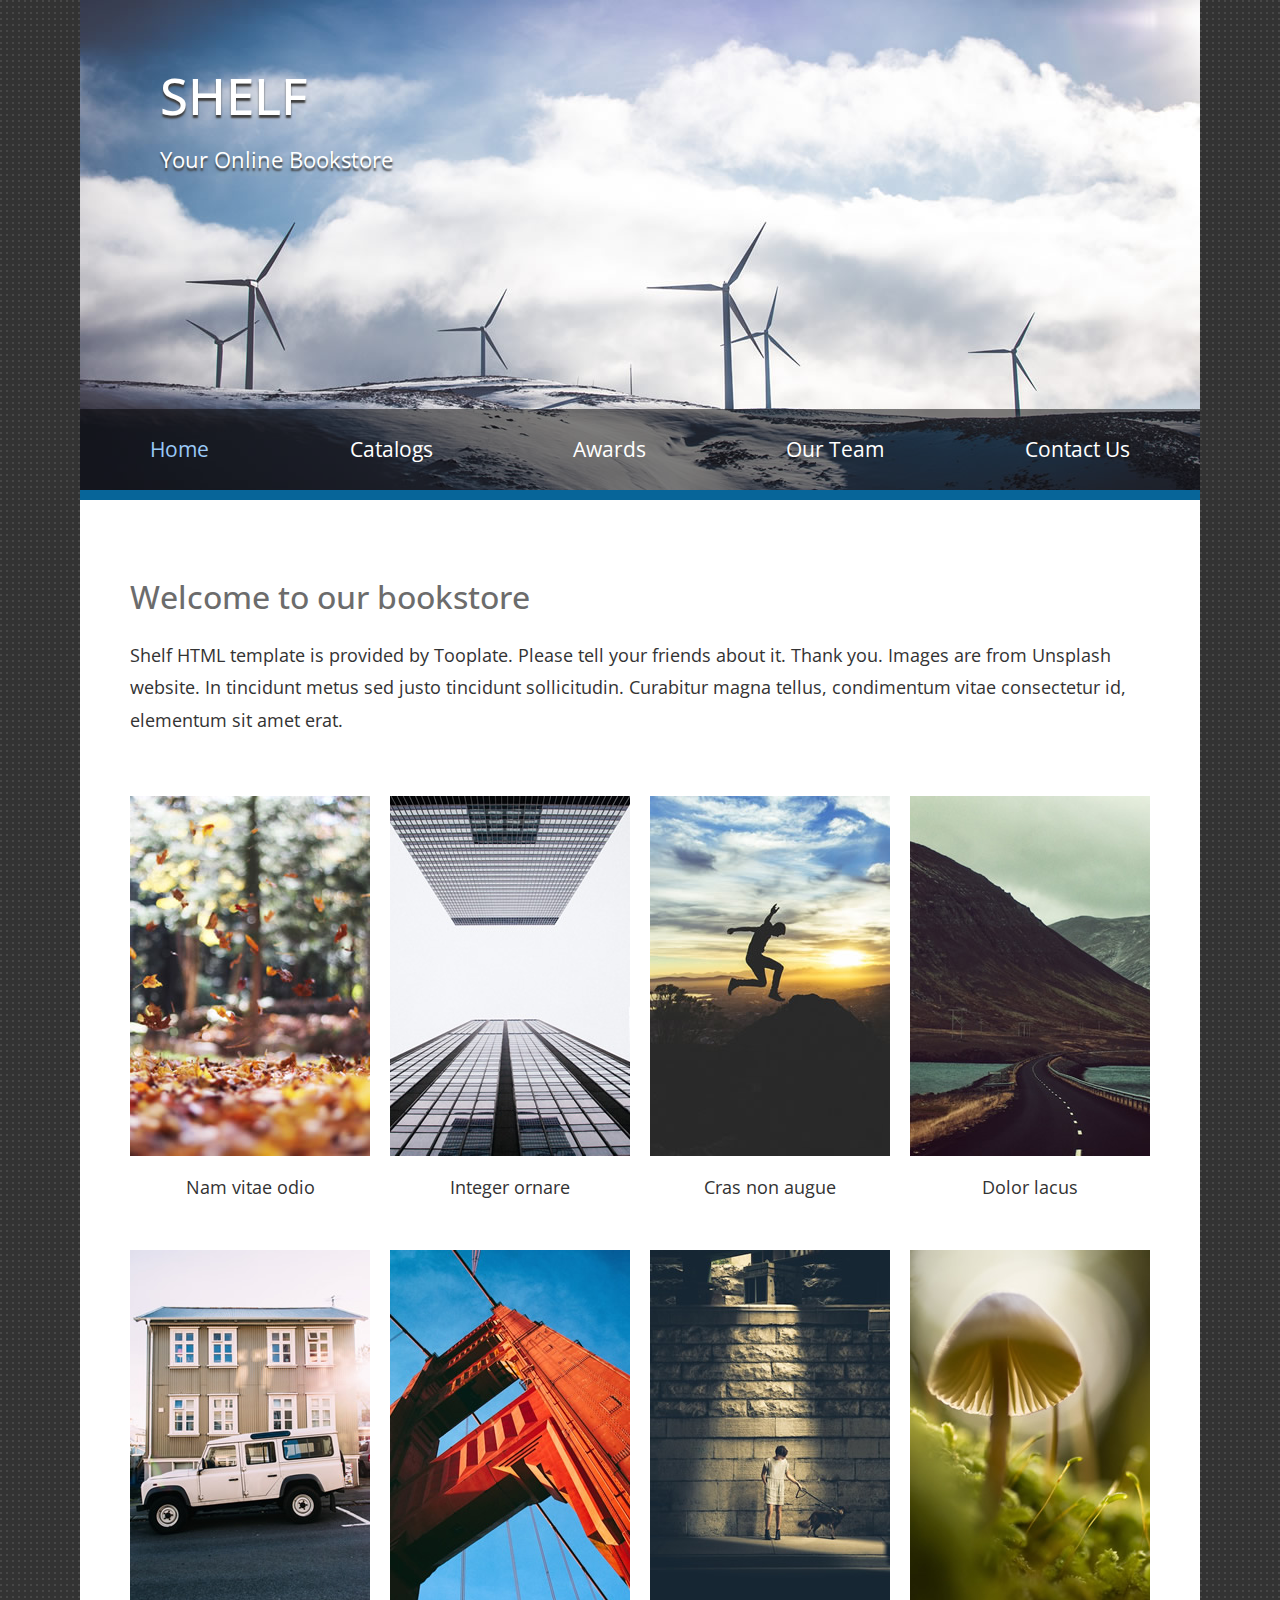
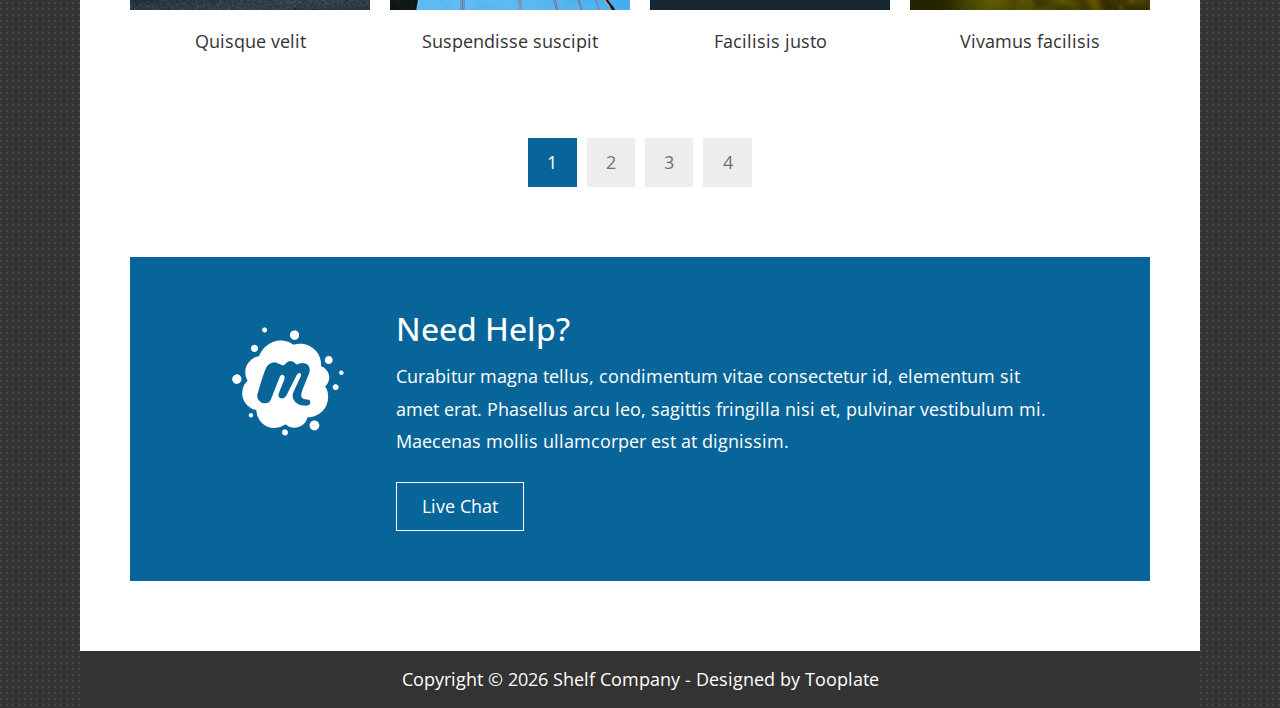
==== index.html @ 1db0a6e4 "Init with template" ====
<!DOCTYPE html>
<html>
<head>
    <meta charset="utf-8">
    <meta http-equiv="X-UA-Compatible" content="IE=edge">
    <meta name="viewport" content="width=device-width, initial-scale=1">
<!--

Template 2092 Shelf

http://www.tooplate.com/view/2092-shelf

-->
    <title>SHELF - Your Online Bookstore</title>

    <!-- load stylesheets -->
    <link rel="stylesheet" href="https://fonts.googleapis.com/css?family=Open+Sans:300,400">  <!-- Google web font "Open Sans" -->
    <link rel="stylesheet" href="font-awesome-4.7.0/css/font-awesome.min.css">                <!-- Font Awesome -->
    <link rel="stylesheet" href="css/bootstrap.min.css">                                      <!-- Bootstrap style -->
    <link rel="stylesheet" href="css/tooplate-style.css">                                   <!-- Templatemo style -->

    <!-- HTML5 shim and Respond.js for IE8 support of HTML5 elements and media queries -->
    <!-- WARNING: Respond.js doesn't work if you view the page via file:// -->
        <!--[if lt IE 9]>
          <script src="https://oss.maxcdn.com/html5shiv/3.7.2/html5shiv.min.js"></script>
          <script src="https://oss.maxcdn.com/respond/1.4.2/respond.min.js"></script>
          <![endif]-->
</head>

    <body>
        
        <div class="container">
            <header class="tm-site-header">
                <h1 class="tm-site-name">Shelf</h1>
                <p class="tm-site-description">Your Online Bookstore</p>
                
                <nav class="navbar navbar-expand-md tm-main-nav-container">
                    <button class="navbar-toggler" type="button" data-toggle="collapse" data-target="#tmMainNav" aria-controls="tmMainNav" aria-expanded="false" aria-label="Toggle navigation">
                            <i class="fa fa-bars"></i>
                    </button>

                    <div class="collapse navbar-collapse tm-main-nav" id="tmMainNav">
                        <ul class="nav nav-fill tm-main-nav-ul">
                            <li class="nav-item"><a class="nav-link active" href="index.html">Home</a></li>
                            <li class="nav-item"><a class="nav-link" href="#">Catalogs</a></li>
                            <li class="nav-item"><a class="nav-link" href="#">Awards</a></li>
                            <li class="nav-item"><a class="nav-link" href="team.html">Our Team</a></li>
                            <li class="nav-item"><a class="nav-link" href="contact.html">Contact Us</a></li>
                        </ul>
                    </div>
                </nav>
                
            </header>
            
            <div class="tm-main-content">
                <section class="tm-margin-b-l">
                    <header>
                        <h2 class="tm-main-title">Welcome to our bookstore</h2>    
                    </header>
                    
                    <p>Shelf HTML template is provided by Tooplate. Please tell your friends about it. Thank you. Images are from Unsplash website. In tincidunt metus sed justo tincidunt sollicitudin. Curabitur magna tellus, condimentum vitae consectetur id, elementum sit amet erat.</p>
                    
                    <div class="tm-gallery">
                        <div class="row">
                            <figure class="col-lg-3 col-md-4 col-sm-6 col-12 tm-gallery-item">
                                <a href="preview.html">
                                    <div class="tm-gallery-item-overlay">
                                        <img src="img/image-01.jpg" alt="Image" class="img-fluid tm-img-center">
                                    </div>
                                    
                                    <p class="tm-figcaption">Nam vitae odio</p>
                                </a>
                            </figure>
                            <figure class="col-lg-3 col-md-4 col-sm-6 col-12 tm-gallery-item">
                                <a href="preview.html">
                                    <div class="tm-gallery-item-overlay">
                                        <img src="img/image-02.jpg" alt="Image" class="img-fluid tm-img-center">
                                    </div>
                                    <p class="tm-figcaption">Integer ornare</p>
                                </a>
                            </figure>
                            <figure class="col-lg-3 col-md-4 col-sm-6 col-12 tm-gallery-item">
                                <a href="preview.html">
                                    <div class="tm-gallery-item-overlay">
                                        <img src="img/image-03.jpg" alt="Image" class="img-fluid tm-img-center">
                                    </div>
                                    <p class="tm-figcaption">Cras non augue</p>
                                </a>
                            </figure>
                            <figure class="col-lg-3 col-md-4 col-sm-6 col-12 tm-gallery-item">
                                <a href="preview.html">
                                    <div class="tm-gallery-item-overlay">
                                        <img src="img/image-04.jpg" alt="Image" class="img-fluid tm-img-center">
                                    </div>
                                    <p class="tm-figcaption">Dolor lacus</p>
                                </a>
                            </figure>
                            <figure class="col-lg-3 col-md-4 col-sm-6 col-12 tm-gallery-item">
                                <a href="preview.html">
                                    <div class="tm-gallery-item-overlay">
                                        <img src="img/image-05.jpg" alt="Image" class="img-fluid tm-img-center">
                                    </div>
                                    <p class="tm-figcaption">Quisque velit</p>
                                </a>
                            </figure>
                            <figure class="col-lg-3 col-md-4 col-sm-6 col-12 tm-gallery-item">
                                <a href="preview.html">
                                    <div class="tm-gallery-item-overlay">
                                        <img src="img/image-06.jpg" alt="Image" class="img-fluid tm-img-center">
                                    </div>
                                    <p class="tm-figcaption">Suspendisse suscipit</p>
                                </a>
                            </figure>
                            <figure class="col-lg-3 col-md-4 col-sm-6 col-12 tm-gallery-item">
                                <a href="preview.html">
                                    <div class="tm-gallery-item-overlay">
                                        <img src="img/image-07.jpg" alt="Image" class="img-fluid tm-img-center">
                                    </div>
                                    <p class="tm-figcaption">Facilisis justo</p>
                                </a>
                            </figure>
                            <figure class="col-lg-3 col-md-4 col-sm-6 col-12 tm-gallery-item">
                                <a href="preview.html">
                                    <div class="tm-gallery-item-overlay">
                                        <img src="img/image-08.jpg" alt="Image" class="img-fluid tm-img-center">
                                    </div>
                                    <p class="tm-figcaption">Vivamus facilisis</p>
                                </a>
                            </figure> 
                        </div>   
                    </div>
                    
                    <nav class="tm-gallery-nav">
                        <ul class="nav justify-content-center">
                            <li class="nav-item"><a class="nav-link active" href="#">1</a></li>
                            <li class="nav-item"><a class="nav-link" href="#">2</a></li>
                            <li class="nav-item"><a class="nav-link" href="#">3</a></li>
                            <li class="nav-item"><a class="nav-link" href="#">4</a></li>                    
                        </ul>
                    </nav>
                </section>

                <section class="media tm-highlight tm-highlight-w-icon">

                    <div class="tm-highlight-icon">
                        <i class="fa tm-fa-6x fa-meetup"></i>    
                    </div>                    

                    <div class="media-body">
                        <header>
                            <h2>Need Help?</h2>
                        </header>
                        <p class="tm-margin-b">Curabitur magna tellus, condimentum vitae consectetur id, elementum sit amet erat. Phasellus arcu leo, sagittis fringilla nisi et, pulvinar vestibulum mi. Maecenas mollis ullamcorper est at dignissim.</p>
                        <a href="" class="tm-white-bordered-btn">Live Chat</a>
                    </div>                    
                </section>
            </div>

            <footer>
                Copyright &copy; <span class="tm-current-year">2018</span> Shelf Company 
                
                - Designed by Tooplate
            </footer>    
        </div>
        
        <!-- load JS files -->
        <script src="js/jquery-1.11.3.min.js"></script>         <!-- jQuery (https://jquery.com/download/) -->
        <script src="js/popper.min.js"></script>                <!-- Popper (https://popper.js.org/) -->
        <script src="js/bootstrap.min.js"></script>             <!-- Bootstrap (https://getbootstrap.com/) -->
        <script>     
       
            $(document).ready(function(){
                
                // Update the current year in copyright
                $('.tm-current-year').text(new Date().getFullYear());

            });

        </script>             

</body>
</html>
---- css/tooplate-style.css ----
/*

Template 2092 Shelf

http://www.tooplate.com/view/2092-shelf

*/

body {
	font-family: 'Open Sans', Helvetica, Arial, sans-serif;
	font-size: 18px;
	background: url('../img/shelf-bg.jpg');
	padding: 0 15px;
	overflow-x: hidden;
}

a, button { transition: all 0.3s ease; }
a:hover,
a:focus {
	text-decoration: none;
	outline: none;
}
h1, h2, h3, h4, h5, h6 { line-height: 1.4; }
p { 
	line-height: 1.8;
	margin-bottom: 0;
}

p, .tm-gallery-item .tm-figcaption { color: #333; }
.tm-font-thin { font-weight: 300; }

button {
	cursor: pointer;
	border: none;
}
button:focus { outline: none; }

.tm-btn {
	display: inline-block;
	font-size: 1.2rem;
	padding-top: 12px;
	padding-bottom: 12px;
	text-align: center;
	width: 160px;
}

.tm-btn-blue {
	color: white;
	background-color: #186e9d;
}

.tm-btn-blue:hover,
.tm-btn-blue:focus {
	color: white;
	background-color: #389fd7;
}

.tm-btn-gray {
	color: #186e9d;
	background-color: #ededed;
}

.tm-btn-gray:hover,
.tm-btn-gray:focus {
	background-color: #c6c6c6;
}

.tm-blue-text { color: #186e9d; }
.tm-green-text { color: #C5F9D0; }

.navbar-toggler {
	background: rgba(0,0,0,0.5);
    border: none;
    border-radius: 0;
    color: white;
    display: block;
    padding: 0.6rem 1rem;    
    margin-left: auto;
    margin-right: 0;
}

.container {
	background-color: white;
    max-width: 1120px;
    padding: 0;
    margin: 0 auto;  
}

.tm-site-name {
	font-size: 3.2rem;
	text-transform: uppercase;
}

.tm-site-name,
.tm-site-description {
	color: white;
	text-shadow: 0px 3px 2px rgba(62,62,62,1);
}

.tm-site-description { font-size: 1.4rem; }

.tm-site-header {
	background: url('../img/header-01.jpg') no-repeat;
	background-size: cover;
	height: 300px;
	padding: 60px 80px;
	position: relative;
	border-bottom: 10px solid #076599;
}

.tm-main-nav-ul { flex-flow: column; }

.tm-main-nav-container {
	position: fixed;
    width: 100%;
	top: 5px;
	right: 10px;    
    width: 200px;
    z-index: 1000;
}

.tm-main-nav { background-color: rgba(0,0,0,0.5); }

.tm-main-nav .nav-link {
	color: white;
	font-size: 1.3rem;
	padding: 15px 20px;
}

.tm-main-nav .nav-link.active,
.tm-main-nav .nav-link:hover,
.tm-main-nav .nav-link:focus {
	color: #9AC9F7;
}

.tm-main-content { padding: 35px 30px; }

.tm-main-title { 
	color: #6C6C6C;
	margin-bottom: 1.2rem;
}

.tm-gallery {
	padding-top: 60px;
	padding-bottom: 35px;
	margin: 0 auto;
}

.tm-gallery .row {
	margin-left: -10px;
	margin-right: -10px;
}

.tm-gallery-item {
	padding-left: 10px;
	padding-right: 10px;
}

.tm-gallery-item img { 
	opacity: 1; 
	-webkit-transition: .3s ease-in-out;
	transition: .3s ease-in-out;
}

/* https://codepen.io/nxworld/pen/ZYNOBZ */
.tm-gallery-item-overlay {
	background: #0066CC;
	max-width: 240px;
	margin-left: auto;
	margin-right: auto;
}

.tm-gallery-item:hover img { opacity: 0.5; }
.tm-gallery-item:hover .tm-figcaption {	color: #186e9d; }

.tm-img-center {
	display: block;
	margin-left: auto;
	margin-right: auto;
}

.tm-img-center-sm {
	display: block;
	margin-left: auto;
	margin-right: auto;
}

.tm-figcaption {
	padding-top: 15px;
	padding-bottom: 30px;
	text-align: center;
}

.tm-gallery-nav { text-align: center; }

.tm-gallery-nav .nav-item {
	margin-right: 10px;
	margin-bottom: 10px;
}

.tm-gallery-nav .nav-item:last-child { margin-right: 0; }

.tm-gallery-nav .nav-link {	
	background-color: #EDEDED;
	color: #717171;
    padding: .7rem 1.2rem;    
}

.tm-gallery-nav .nav-item:last-child { margin-right: 0; }
.tm-gallery-nav	.nav-link.active,
.tm-gallery-nav .nav-link:focus,
.tm-gallery-nav .nav-link:hover {
	background: #076599;
    color: white;
}

.media-body {
    -ms-flex: 1;
    flex: 1 1 auto;
    width: 100%;
}

.tm-margin-b-l { margin-bottom: 60px; }
.tm-margin-b-ll { margin-bottom: 80px; }
.tm-margin-b-xl { margin-bottom: 100px; }
.tm-margin-b { margin-bottom: 25px; }
.tm-margin-b-30 { margin-bottom: 30px; }
.tm-margin-b-p,
p.tm-margin-b-p { margin-bottom: 35px; }
.tm-margin-r-20 { margin-right: 20px; }
.tm-margin-b-s { margin-bottom: 8px; }
.no-pad-b { padding-bottom: 0; }
.tm-small-pad { padding: 40px 35px; }

.tm-highlight {
	background-color: #076599;
	color: white;	
	padding: 50px 30px;
}

.tm-highlight-w-icon { flex-flow: column; }
.tm-highlight-icon { padding: 0 0 30px 0; }
.tm-highlight p { color: white; }

.tm-white-bordered-btn {
	color: white;
    border: 1px solid white;
    padding: 10px 25px;
    display: inline-block;
}

.tm-white-bordered-btn:hover,
.tm-white-bordered-btn:focus {
	background-color: white;
}

.tm-fa-6x { font-size: 6em; }
.tm-h3 { font-size: 1.5rem; }

footer {
	background-color: rgba(0,0,0,0.8);
	color: white;
	padding: 15px;
	text-align: center;
}

footer a {
	color: white;
}

footer a:hover {
	color: #FF3;
}


.form-control { 
	border: 1px solid rgba(0, 0, 0, 0.37);
	border-radius: 0; 
	font-size: 1.2rem;
	padding: .75rem .75rem;    
}
.form-control:focus { border-color: #076599; }
.tm-overflow-auto { overflow: auto; }
#google-map {
    height: 360px;
    width: 100%;    
}

@media (min-width: 576px) {
	.tm-main-content { padding: 75px 50px 70px;	}
	.tm-main-content.no-pad-b { padding: 75px 50px 0; }
	.tm-gallery { max-width: 500px;	}
	.tm-highlight { padding: 40px; }
	.tm-highlight-w-icon { flex-flow: row; }
	.tm-highlight-icon { padding: 20px 50px 0 0; }	
}

@media (min-width: 768px) {
	.tm-main-nav-ul { 
		flex-flow: row; 
		width: 100%;
	}
	.tm-main-nav-container {
		position: absolute;
		left: 0;
    	bottom: 0;
    	right: auto;
    	top: auto;
    	padding: 0;
    	width: 100%;
	}
	.tm-main-nav .nav-link { padding: 10px 15px; }
	.tm-gallery { max-width: 760px;	}
	.tm-highlight { padding: 50px 100px; }
	.tm-small-pad { padding: 40px 35px; }
	.tm-img-center-sm {	margin-left: 0;	}
}

@media (min-width: 992px) {
	.tm-site-header { height: 400px; }
	.tm-main-nav .nav-link { padding: 15px 20px; }
	.tm-gallery { max-width: none; }
}

@media (min-width: 1200px) {
	.container { max-width: 1120px; }
	.tm-site-header { height: 500px; }
	.tm-main-nav .nav-link { padding: 25px; }	
}

@media (max-height: 360px) {
	.tm-main-nav .nav-link {
		font-size: 1rem;
		padding: 10px 15px;
	}
}
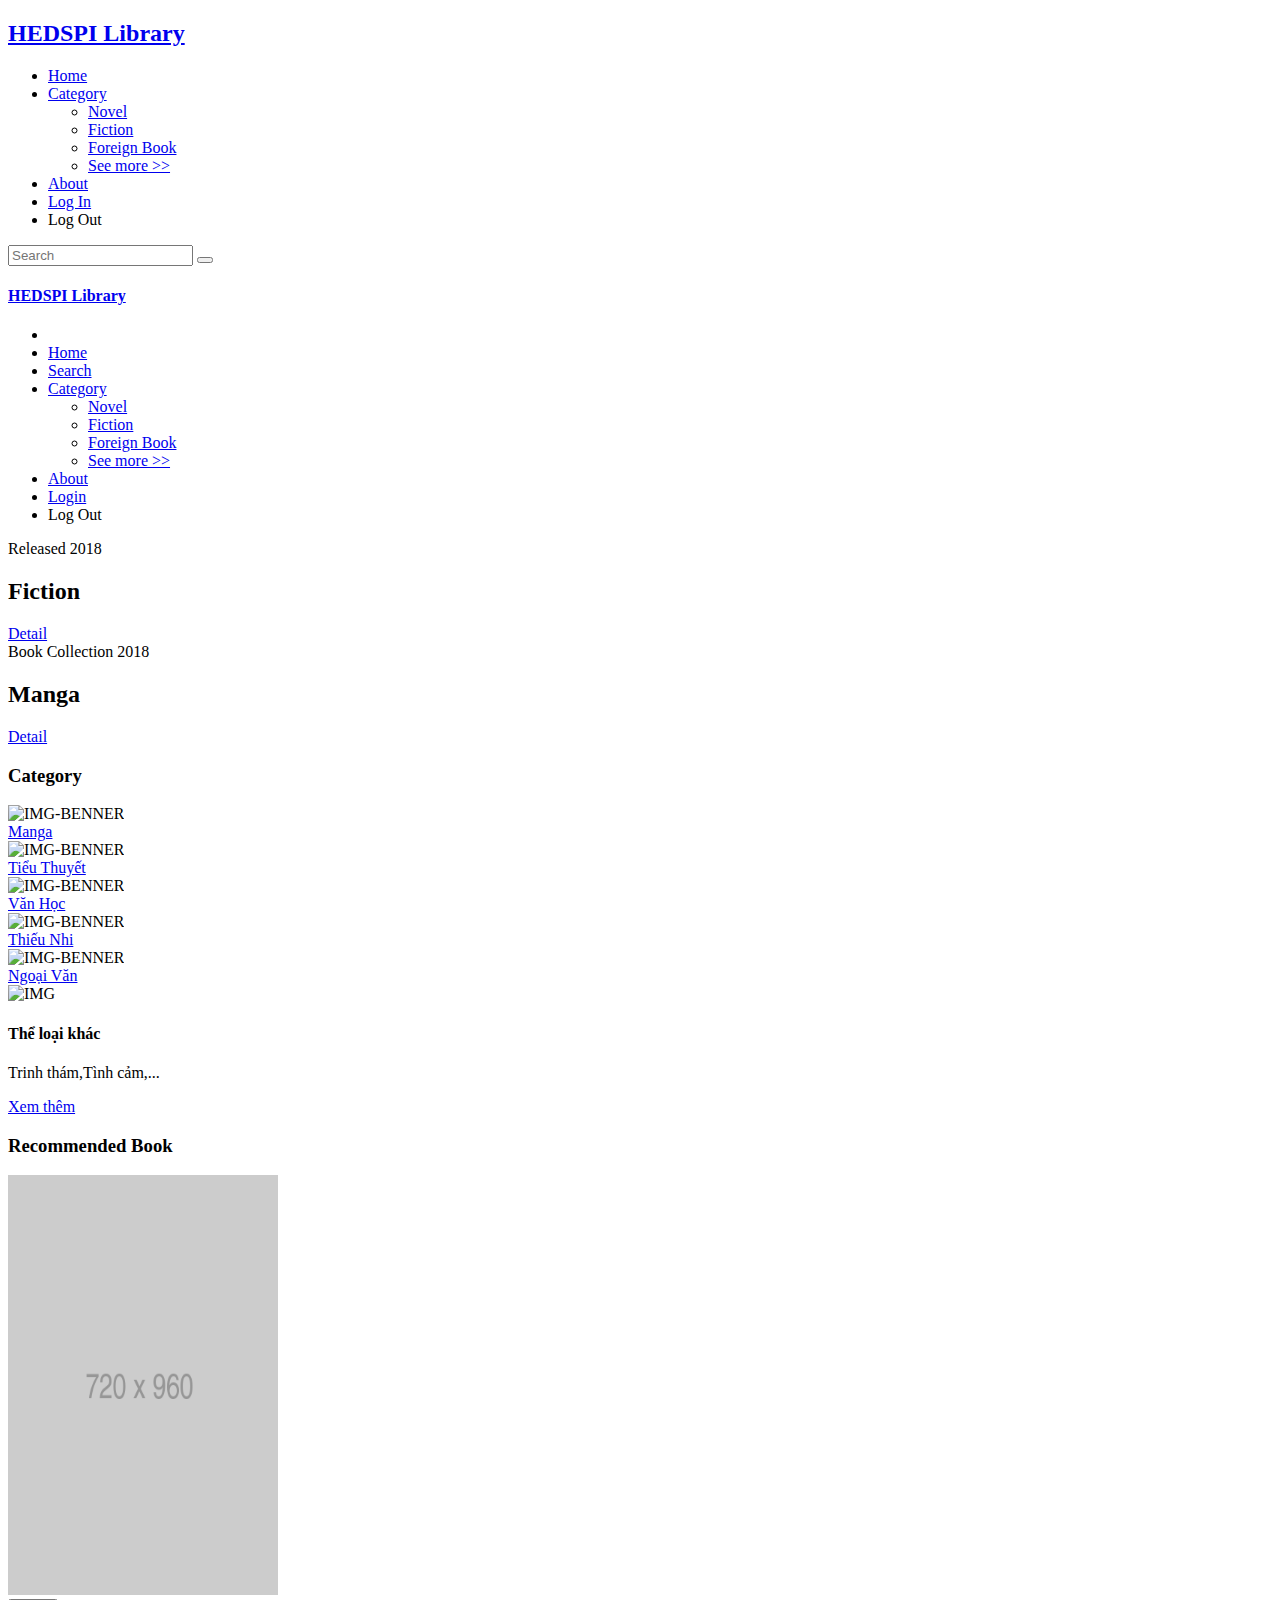
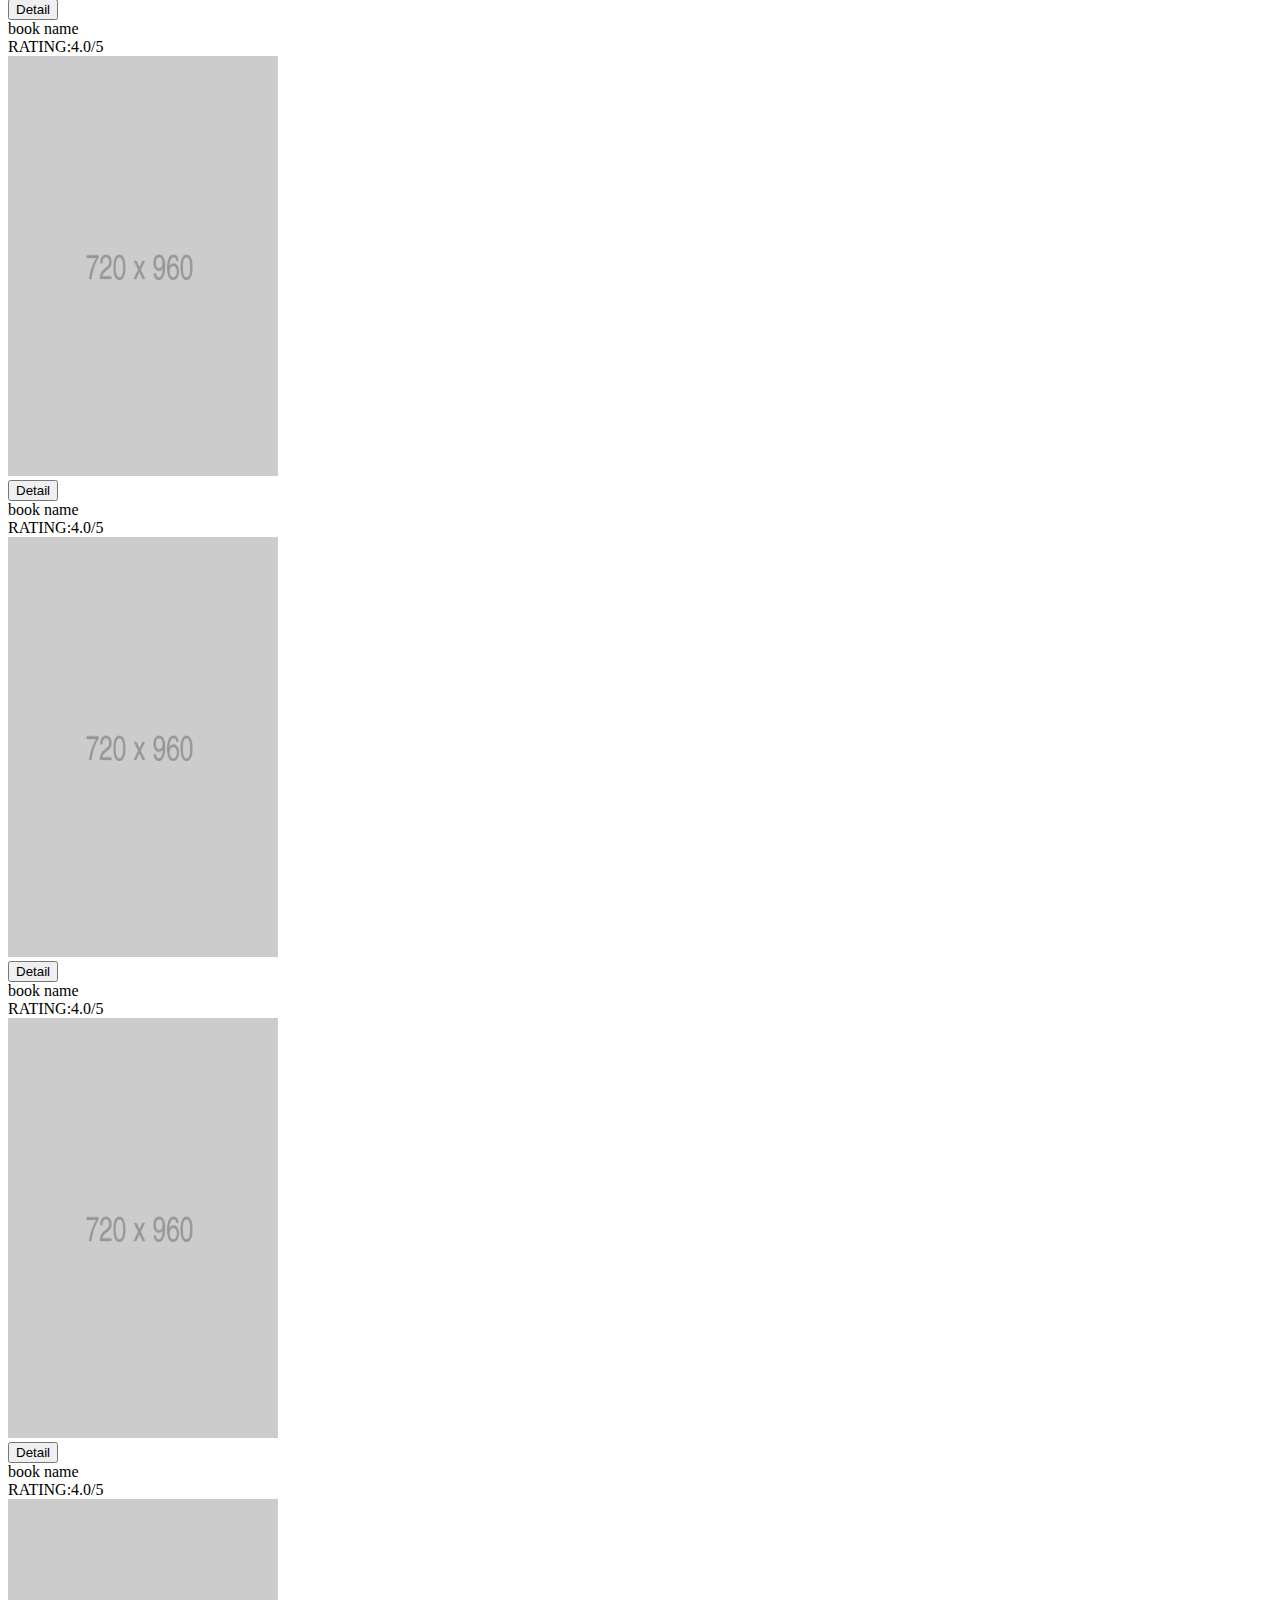
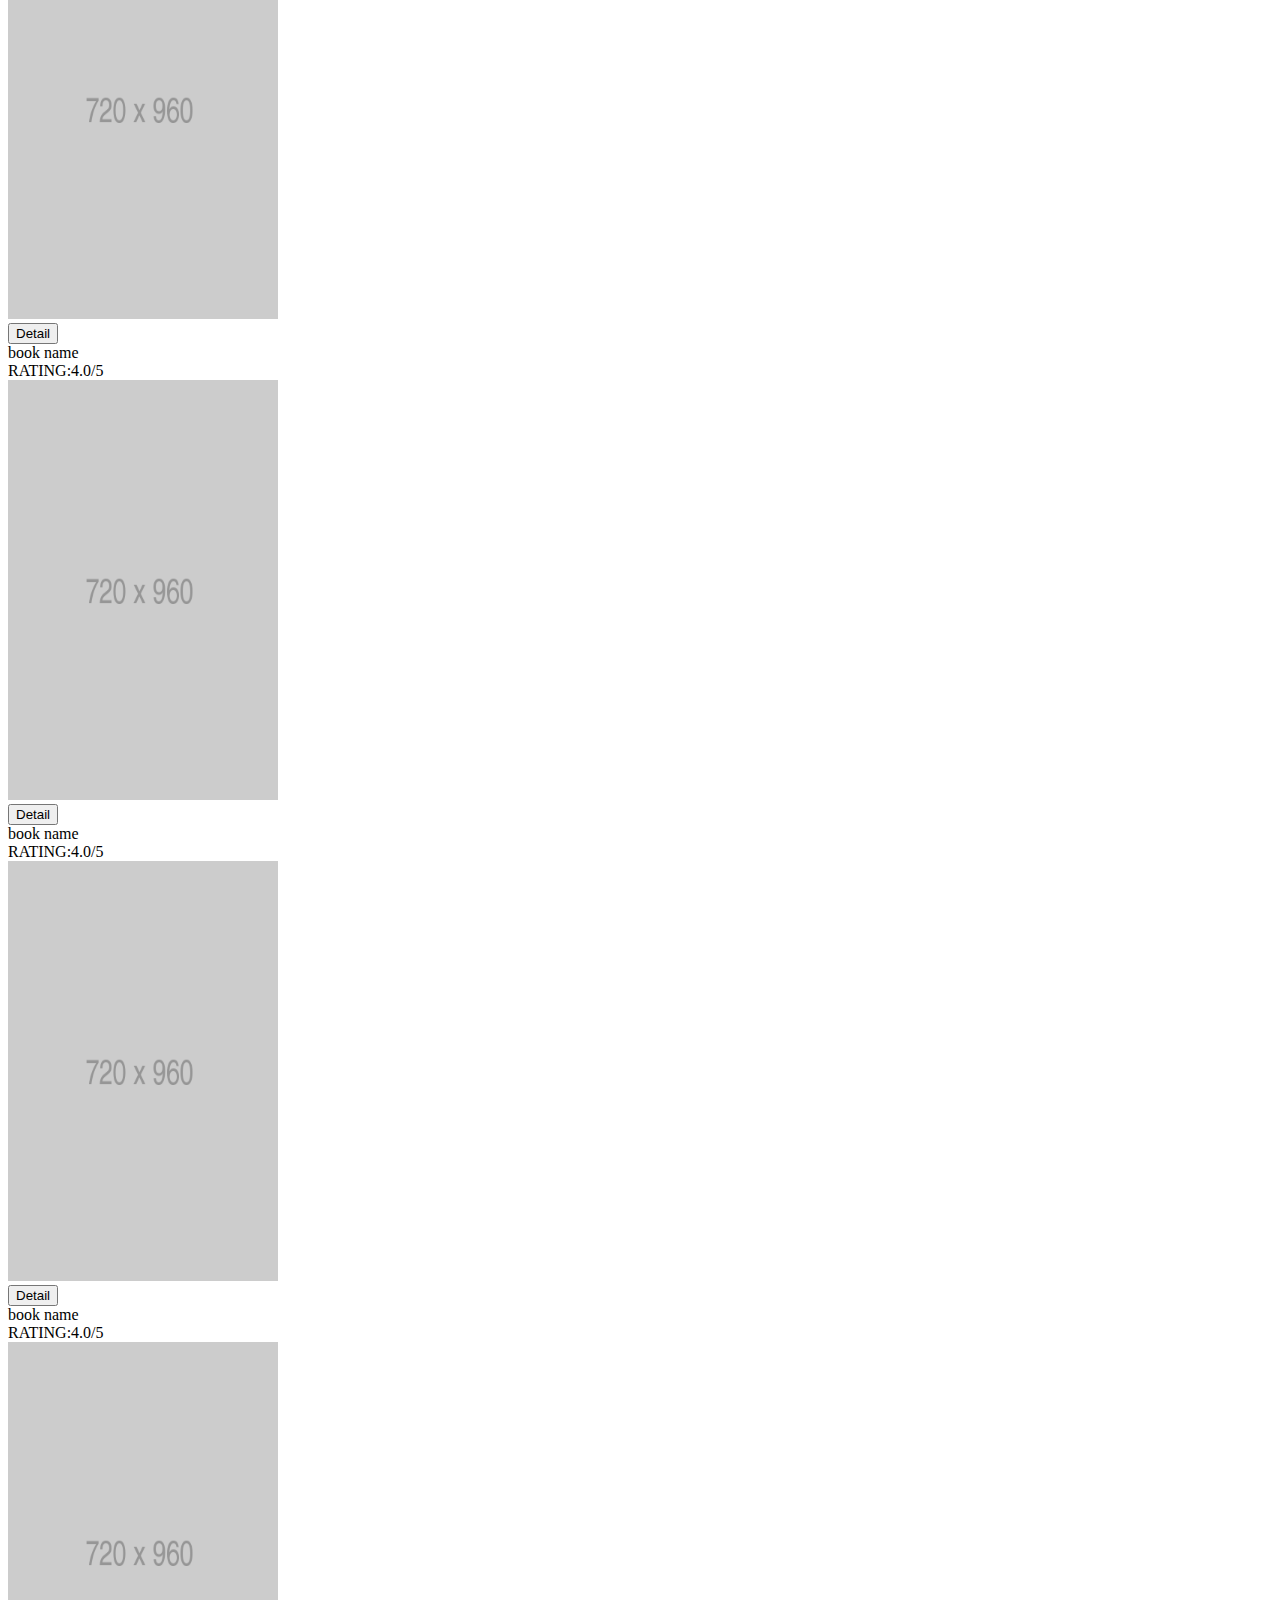
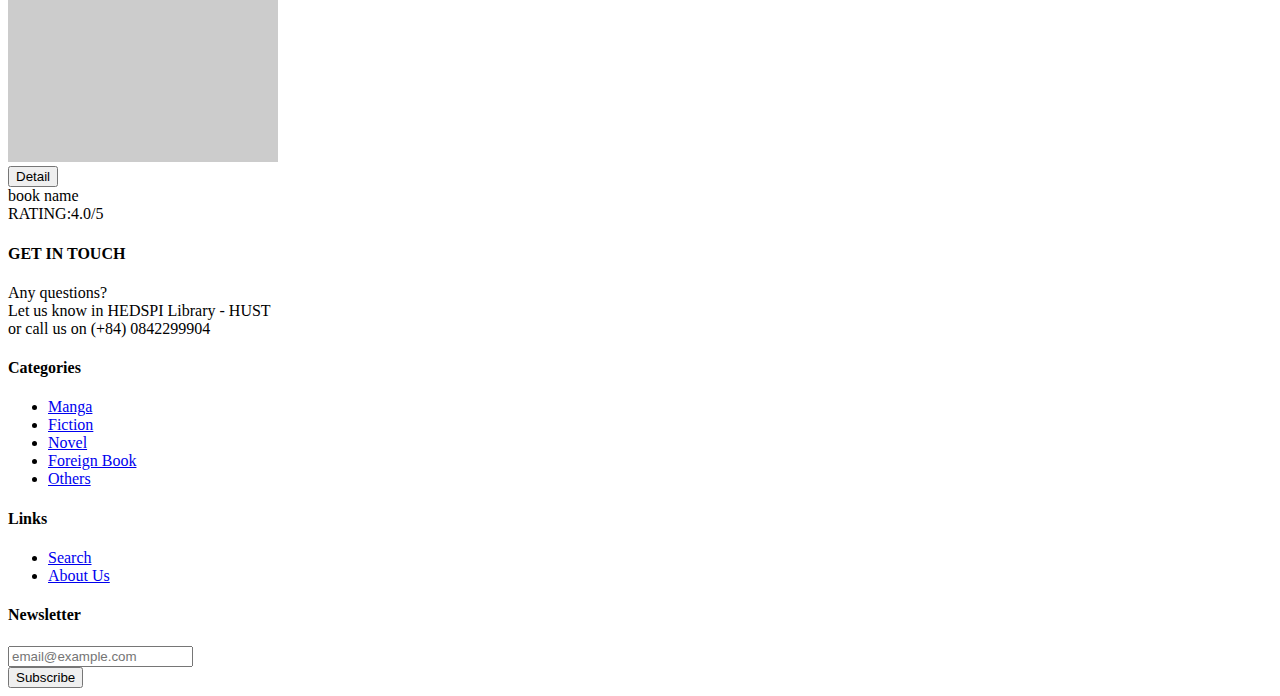
==== commit 516b852d: "fix css" ====
--- a/index.html
+++ b/index.html
@@ -1,182 +1,843 @@
-<!DOCTYPE html>
-<html>
-<head>
-    <meta charset="utf-8">
-    <meta http-equiv="X-UA-Compatible" content="IE=edge">
-    <meta name="viewport" content="width=device-width, initial-scale=1">
-<!--
-
-Template 2092 Shelf
-
-http://www.tooplate.com/view/2092-shelf
-
--->
-    <title>SHELF - Your Online Bookstore</title>
-
-    <!-- load stylesheets -->
-    <link rel="stylesheet" href="https://fonts.googleapis.com/css?family=Open+Sans:300,400">  <!-- Google web font "Open Sans" -->
-    <link rel="stylesheet" href="font-awesome-4.7.0/css/font-awesome.min.css">                <!-- Font Awesome -->
-    <link rel="stylesheet" href="css/bootstrap.min.css">                                      <!-- Bootstrap style -->
-    <link rel="stylesheet" href="css/tooplate-style.css">                                   <!-- Templatemo style -->
-
-    <!-- HTML5 shim and Respond.js for IE8 support of HTML5 elements and media queries -->
-    <!-- WARNING: Respond.js doesn't work if you view the page via file:// -->
-        <!--[if lt IE 9]>
-          <script src="https://oss.maxcdn.com/html5shiv/3.7.2/html5shiv.min.js"></script>
-          <script src="https://oss.maxcdn.com/respond/1.4.2/respond.min.js"></script>
-          <![endif]-->
-</head>
-
-    <body>
-        
-        <div class="container">
-            <header class="tm-site-header">
-                <h1 class="tm-site-name">Shelf</h1>
-                <p class="tm-site-description">Your Online Bookstore</p>
-                
-                <nav class="navbar navbar-expand-md tm-main-nav-container">
-                    <button class="navbar-toggler" type="button" data-toggle="collapse" data-target="#tmMainNav" aria-controls="tmMainNav" aria-expanded="false" aria-label="Toggle navigation">
-                            <i class="fa fa-bars"></i>
-                    </button>
-
-                    <div class="collapse navbar-collapse tm-main-nav" id="tmMainNav">
-                        <ul class="nav nav-fill tm-main-nav-ul">
-                            <li class="nav-item"><a class="nav-link active" href="index.html">Home</a></li>
-                            <li class="nav-item"><a class="nav-link" href="#">Catalogs</a></li>
-                            <li class="nav-item"><a class="nav-link" href="#">Awards</a></li>
-                            <li class="nav-item"><a class="nav-link" href="team.html">Our Team</a></li>
-                            <li class="nav-item"><a class="nav-link" href="contact.html">Contact Us</a></li>
-                        </ul>
-                    </div>
-                </nav>
-                
-            </header>
-            
-            <div class="tm-main-content">
-                <section class="tm-margin-b-l">
-                    <header>
-                        <h2 class="tm-main-title">Welcome to our bookstore</h2>    
-                    </header>
-                    
-                    <p>Shelf HTML template is provided by Tooplate. Please tell your friends about it. Thank you. Images are from Unsplash website. In tincidunt metus sed justo tincidunt sollicitudin. Curabitur magna tellus, condimentum vitae consectetur id, elementum sit amet erat.</p>
-                    
-                    <div class="tm-gallery">
-                        <div class="row">
-                            <figure class="col-lg-3 col-md-4 col-sm-6 col-12 tm-gallery-item">
-                                <a href="preview.html">
-                                    <div class="tm-gallery-item-overlay">
-                                        <img src="img/image-01.jpg" alt="Image" class="img-fluid tm-img-center">
-                                    </div>
-                                    
-                                    <p class="tm-figcaption">Nam vitae odio</p>
-                                </a>
-                            </figure>
-                            <figure class="col-lg-3 col-md-4 col-sm-6 col-12 tm-gallery-item">
-                                <a href="preview.html">
-                                    <div class="tm-gallery-item-overlay">
-                                        <img src="img/image-02.jpg" alt="Image" class="img-fluid tm-img-center">
-                                    </div>
-                                    <p class="tm-figcaption">Integer ornare</p>
-                                </a>
-                            </figure>
-                            <figure class="col-lg-3 col-md-4 col-sm-6 col-12 tm-gallery-item">
-                                <a href="preview.html">
-                                    <div class="tm-gallery-item-overlay">
-                                        <img src="img/image-03.jpg" alt="Image" class="img-fluid tm-img-center">
-                                    </div>
-                                    <p class="tm-figcaption">Cras non augue</p>
-                                </a>
-                            </figure>
-                            <figure class="col-lg-3 col-md-4 col-sm-6 col-12 tm-gallery-item">
-                                <a href="preview.html">
-                                    <div class="tm-gallery-item-overlay">
-                                        <img src="img/image-04.jpg" alt="Image" class="img-fluid tm-img-center">
-                                    </div>
-                                    <p class="tm-figcaption">Dolor lacus</p>
-                                </a>
-                            </figure>
-                            <figure class="col-lg-3 col-md-4 col-sm-6 col-12 tm-gallery-item">
-                                <a href="preview.html">
-                                    <div class="tm-gallery-item-overlay">
-                                        <img src="img/image-05.jpg" alt="Image" class="img-fluid tm-img-center">
-                                    </div>
-                                    <p class="tm-figcaption">Quisque velit</p>
-                                </a>
-                            </figure>
-                            <figure class="col-lg-3 col-md-4 col-sm-6 col-12 tm-gallery-item">
-                                <a href="preview.html">
-                                    <div class="tm-gallery-item-overlay">
-                                        <img src="img/image-06.jpg" alt="Image" class="img-fluid tm-img-center">
-                                    </div>
-                                    <p class="tm-figcaption">Suspendisse suscipit</p>
-                                </a>
-                            </figure>
-                            <figure class="col-lg-3 col-md-4 col-sm-6 col-12 tm-gallery-item">
-                                <a href="preview.html">
-                                    <div class="tm-gallery-item-overlay">
-                                        <img src="img/image-07.jpg" alt="Image" class="img-fluid tm-img-center">
-                                    </div>
-                                    <p class="tm-figcaption">Facilisis justo</p>
-                                </a>
-                            </figure>
-                            <figure class="col-lg-3 col-md-4 col-sm-6 col-12 tm-gallery-item">
-                                <a href="preview.html">
-                                    <div class="tm-gallery-item-overlay">
-                                        <img src="img/image-08.jpg" alt="Image" class="img-fluid tm-img-center">
-                                    </div>
-                                    <p class="tm-figcaption">Vivamus facilisis</p>
-                                </a>
-                            </figure> 
-                        </div>   
-                    </div>
-                    
-                    <nav class="tm-gallery-nav">
-                        <ul class="nav justify-content-center">
-                            <li class="nav-item"><a class="nav-link active" href="#">1</a></li>
-                            <li class="nav-item"><a class="nav-link" href="#">2</a></li>
-                            <li class="nav-item"><a class="nav-link" href="#">3</a></li>
-                            <li class="nav-item"><a class="nav-link" href="#">4</a></li>                    
-                        </ul>
-                    </nav>
-                </section>
-
-                <section class="media tm-highlight tm-highlight-w-icon">
-
-                    <div class="tm-highlight-icon">
-                        <i class="fa tm-fa-6x fa-meetup"></i>    
-                    </div>                    
-
-                    <div class="media-body">
-                        <header>
-                            <h2>Need Help?</h2>
-                        </header>
-                        <p class="tm-margin-b">Curabitur magna tellus, condimentum vitae consectetur id, elementum sit amet erat. Phasellus arcu leo, sagittis fringilla nisi et, pulvinar vestibulum mi. Maecenas mollis ullamcorper est at dignissim.</p>
-                        <a href="" class="tm-white-bordered-btn">Live Chat</a>
-                    </div>                    
-                </section>
-            </div>
-
-            <footer>
-                Copyright &copy; <span class="tm-current-year">2018</span> Shelf Company 
-                
-                - Designed by Tooplate
-            </footer>    
-        </div>
-        
-        <!-- load JS files -->
-        <script src="js/jquery-1.11.3.min.js"></script>         <!-- jQuery (https://jquery.com/download/) -->
-        <script src="js/popper.min.js"></script>                <!-- Popper (https://popper.js.org/) -->
-        <script src="js/bootstrap.min.js"></script>             <!-- Bootstrap (https://getbootstrap.com/) -->
-        <script>     
-       
-            $(document).ready(function(){
-                
-                // Update the current year in copyright
-                $('.tm-current-year').text(new Date().getFullYear());
-
-            });
-
-        </script>             
-
-</body>
-</html>+<!DOCTYPE html>
+<html lang="en">
+<head>
+    <title>HEDSPI Library</title>
+    <meta charset="UTF-8"/>
+    <meta name="viewport" content="width=device-width, initial-scale=1"/>
+    <!--
+      ===============================================================================================
+    -->
+    <link rel="icon" type="image/png" href="images/icons/favicon.png"/>
+    <!--
+      ===============================================================================================
+    -->
+    <link
+            rel="stylesheet"
+            type="text/css"
+            href="vendor/bootstrap/css/bootstrap.min.css"
+    />
+    <!--
+      ===============================================================================================
+    -->
+    <link
+            rel="stylesheet"
+            type="text/css"
+            href="fonts/font-awesome-4.7.0/css/font-awesome.min.css"
+    />
+    <!--
+      ===============================================================================================
+    -->
+    <link
+            rel="stylesheet"
+            type="text/css"
+            href="fonts/themify/themify-icons.css"
+    />
+    <!--
+      ===============================================================================================
+    -->
+    <link
+            rel="stylesheet"
+            type="text/css"
+            href="fonts/Linearicons-Free-v1.0.0/icon-font.min.css"
+    />
+    <!--
+      ===============================================================================================
+    -->
+    <link
+            rel="stylesheet"
+            type="text/css"
+            href="fonts/elegant-font/html-css/style.css"
+    />
+    <!--
+      ===============================================================================================
+    -->
+    <link rel="stylesheet" type="text/css" href="vendor/animate/animate.css"/>
+    <!--
+      ===============================================================================================
+    -->
+    <link
+            rel="stylesheet"
+            type="text/css"
+            href="vendor/css-hamburgers/hamburgers.min.css"
+    />
+    <!--
+      ===============================================================================================
+    -->
+    <link
+            rel="stylesheet"
+            type="text/css"
+            href="vendor/animsition/css/animsition.min.css"
+    />
+    <!--
+      ===============================================================================================
+    -->
+    <link
+            rel="stylesheet"
+            type="text/css"
+            href="vendor/select2/select2.min.css"
+    />
+    <!--
+      ===============================================================================================
+    -->
+    <link
+            rel="stylesheet"
+            type="text/css"
+            href="vendor/daterangepicker/daterangepicker.css"
+    />
+    <!--
+      ===============================================================================================
+    -->
+    <link rel="stylesheet" type="text/css" href="vendor/slick/slick.css"/>
+    <!--
+      ===============================================================================================
+    -->
+    <link
+            rel="stylesheet"
+            type="text/css"
+            href="vendor/lightbox2/css/lightbox.min.css"
+    />
+    <!--
+      ===============================================================================================
+    -->
+    <link rel="stylesheet" type="text/css" href="css/util.css"/>
+    <link rel="stylesheet" type="text/css" href="css/main.css"/>
+    <!--
+      ===============================================================================================
+    -->
+</head>
+<body class="animsition">
+<!-- Header -->
+<header class="header1">
+    <!-- Header desktop -->
+    <div class="container-menu-header">
+        <div class="topbar">
+            <div class="topbar-social">
+                <a href="https://www.facebook.com/" class="topbar-social-item fa fa-facebook"></a>
+                <a href="https://www.instagram.com/" class="topbar-social-item fa fa-instagram"></a>
+                <a href="https://www.youtube.com/" class="topbar-social-item fa fa-youtube-play"></a>
+            </div>
+
+            <span class="topbar-child1"> </span>
+
+            <div class="topbar-child2">
+                <span class="current-user"></span>
+
+            </div>
+        </div>
+
+        <div class="wrap_header px-3">
+            <!-- Logo -->
+
+            <a href="index.html" class="logo">
+                <!-- <img src="images/icons/logo.png" alt="IMG-LOGO" /> -->
+                <h2>HEDSPI Library</h2>
+            </a>
+
+            <!-- Menu -->
+            <div class="wrap_menu">
+                <nav class="menu">
+                    <ul class="main_menu">
+                        <li><a href="index.html">Home</a></li>
+                        <!--
+                          <li class="sale-noti">
+                              <a href="product.html">Sale</a>
+                          </li>
+                        -->
+                        <li>
+                            <a href='/search.html?tag=Fiction'>Category</a>
+                            <ul class="sub_menu">
+                                <li><a href='/search.html?tag=tiểu thuyết'>Novel</a></li>
+                                <li><a href='/search.html?tag=Fiction'>Fiction </a></li>
+                                <li><a href='/search.html?tag=văn học nước ngoài'>Foreign Book</a></li>
+
+                                <li><a href='/search.html?tag=Fiction'>See more >></a></li>
+                            </ul>
+                        </li>
+
+                        <li><a href="about.html">About</a></li>
+                        <li class="login-nav"><a href="/login/login.html">Log In</a></li>
+                        <li class="logout-nav"><a style="cursor: pointer">Log Out</a></li>
+
+                    </ul>
+                </nav>
+             </div>
+
+            <form id="nav-search" class="pos-relative bo12 of-hidden searchbox">
+                <input class="s-text7 size16 p-l-23 p-r-50 inputbox" type="text" name="nav-keyword" id="nav-keyword" placeholder="Search">
+
+                <button class="flex-c-m size5 ab-r-m color1 color0-hov trans-0-4">
+                    <i class="fs-13 fa fa-search" aria-hidden="true"></i>
+                </button>
+            </form>
+
+        </div>
+    </div>
+
+    <!-- Header Mobile -->
+    <div class="wrap_header_mobile">
+        <!-- Logo moblie -->
+        <a href="index.html" class="logo-mobile">
+            <!-- <img src="images/icons/logo.png" alt="IMG-LOGO" /> -->
+            <h4>HEDSPI Library</h4>
+        </a>
+
+        <!-- Button show menu -->
+        <div class="btn-show-menu">
+            <!-- Header Icon mobile -->
+
+            <div class="btn-show-menu-mobile hamburger hamburger--squeeze">
+            <span class="hamburger-box">
+              <span class="hamburger-inner"></span>
+            </span>
+            </div>
+        </div>
+    </div>
+
+    <!-- Menu Mobile -->
+    <div class="wrap-side-menu">
+        <nav class="side-menu">
+            <ul class="main-menu">
+
+                <li class="item-menu-mobile current-user text-right p-3"></li>
+                <li class="item-menu-mobile"><a href="index.html">Home</a></li>
+                <li class="item-menu-mobile"><a href="search.html">Search</a></li>
+                <li class="item-menu-mobile">
+                    <a href='/search.html?tag=Fiction'>Category</a>
+                    <ul class="sub-menu">
+                        <li><a href='/search.html?tag=tiểu thuyết'>Novel</a></li>
+                        <li><a href='/search.html?tag=Fiction'>Fiction </a></li>
+                        <li><a href='/search.html?tag=văn học nước ngoài'>Foreign Book</a></li>
+                        <li><a href='/search.html?tag=Fiction'>See more >></a></li>
+                    </ul>
+                    <i
+                            class="arrow-main-menu fa fa-angle-right"
+                            aria-hidden="true"
+                    ></i>
+                </li>
+                <li class="item-menu-mobile"><a href="about.html">About</a></li>
+
+                <li class="item-menu-mobile login-nav"><a href="/login/login.html">Login</a></li>
+
+
+                <li class="item-menu-mobile logout-nav"><a>Log Out</a></li>
+
+                <!--<li class="item-menu-mobile"><a href="index.html"></a></li>-->
+            </ul>
+        </nav>
+    </div>
+</header>
+
+<!-- Slide1 -->
+<section class="slide1">
+    <div class="wrap-slick1">
+        <div class="slick1">
+            <div
+                    class="item-slick1 item1-slick1"
+                    style="background-image: url(./images/mybanner/harrypotter-banner.png);"
+            >
+                <div
+                        class="wrap-content-slide1 sizefull flex-col-c-m p-l-15 p-r-15 p-t-150 p-b-170"
+                >
+              <span
+                      class="caption1-slide1 m-text1 t-center animated visible-false m-b-15"
+                      data-appear="fadeInDown"
+              >
+                Released 2018
+              </span>
+
+                    <h2
+                            class="caption2-slide1 xl-text1 t-center animated visible-false m-b-37"
+                            data-appear="fadeInUp"
+                    >
+                        Fiction
+                    </h2>
+
+                    <div
+                            class="wrap-btn-slide1 w-size1 animated visible-false"
+                            data-appear="zoomIn"
+                    >
+                        <!-- Button -->
+                        <a
+                                href= '/search.html?tag=Fiction'
+                                class="flex-c-m size2 bo-rad-23 s-text2 bgwhite hov1 trans-0-4"
+                        >
+                            Detail
+                        </a>
+                    </div>
+                </div>
+            </div>
+            <div
+                    class="item-slick1 item3-slick1"
+                    style="background-image: url(images/mybanner/newbanner7.jpg);"
+            >
+                <div
+                        class="wrap-content-slide1 sizefull flex-col-c-m p-l-15 p-r-15 p-t-150 p-b-170"
+                >
+              <span
+                      class="caption1-slide1 m-text1 t-center animated visible-false m-b-15"
+                      data-appear="rotateInDownLeft"
+              >
+                Book Collection 2018
+              </span>
+
+                    <h2
+                            class="caption2-slide1 xl-text1 t-center animated visible-false m-b-37"
+                            data-appear="rotateInUpRight"
+                    >
+                        Manga
+                    </h2>
+
+                    <div
+                            class="wrap-btn-slide1 w-size1 animated visible-false"
+                            data-appear="rotateIn"
+                    >
+                        <!-- Button -->
+                        <a
+                                href='/search.html?tag=Manga'
+                                class="flex-c-m size2 bo-rad-23 s-text2 bgwhite hov1 trans-0-4"
+                        >
+                            Detail
+                        </a>
+                    </div>
+                </div>
+            </div>
+        </div>
+    </div>
+</section>
+
+<!-- Banner -->
+<section class="banner bgwhite p-t-40 p-b-40">
+    <div class="container">
+        <div class="sec-title p-b-60">
+            <h3 class="m-text5 t-center">Category</h3>
+        </div>
+        <div class="row">
+            <div class="col-sm-10 col-md-8 col-lg-3 m-l-r-auto">
+                <!-- block1 -->
+                <div class="block1 hov-img-zoom pos-relative m-b-30">
+                    <img src="images/mybanner/manga-cover.jpeg" alt="IMG-BENNER"/>
+
+                    <div class="block1-wrapbtn w-size2">
+                        <!-- Button -->
+                        <a href='/search.html?tag=Manga' class="flex-c-m size2 m-text2 bg3 hov1 trans-0-4">
+                            Manga
+                        </a>
+                    </div>
+                </div>
+
+                <!-- block1 -->
+                <div class="block1 hov-img-zoom pos-relative m-b-30">
+                    <img src="images/mybanner/novel-cover2.jpeg" alt="IMG-BENNER"/>
+
+                    <div class="block1-wrapbtn w-size2">
+                        <!-- Button -->
+                        <a href='/search.html?tag=tiểu thuyết' class="flex-c-m size2 m-text2 bg3 hov1 trans-0-4">
+                            Tiểu Thuyết
+                        </a>
+                    </div>
+                </div>
+            </div>
+
+            <div class="col-sm-10 col-md-8 col-lg-3 m-l-r-auto">
+                <!-- block1 -->
+                <div class="block1 hov-img-zoom pos-relative m-b-30">
+                    <img src="images/mybanner/vanhoc-cover1.jpeg" alt="IMG-BENNER"/>
+
+                    <div class="block1-wrapbtn w-size2">
+                        <!-- Button -->
+                        <a href='/search.html?tag=văn học trong nước' class="flex-c-m size2 m-text2 bg3 hov1 trans-0-4">
+                            Văn Học
+                        </a>
+                    </div>
+                </div>
+
+                <!-- block1 -->
+                <div class="block1 hov-img-zoom pos-relative m-b-30">
+                    <img src="images/mybanner/kid-cover2.jpeg" alt="IMG-BENNER"/>
+
+                    <div class="block1-wrapbtn w-size2">
+                        <!-- Button -->
+                        <a href='/search.html?tag=thiếu nhi' class="flex-c-m size2 m-text2 bg3 hov1 trans-0-4">
+                            Thiếu Nhi
+                        </a>
+                    </div>
+                </div>
+            </div>
+
+            <div class="col-sm-10 col-md-8 col-lg-3 m-l-r-auto">
+                <!-- block1 -->
+                <div class="block1 hov-img-zoom pos-relative m-b-30">
+                    <img src="images/mybanner/novel-cover 2.jpeg" alt="IMG-BENNER"/>
+
+                    <div class="block1-wrapbtn w-size2">
+                        <!-- Button -->
+                        <a href='/search.html?tag=văn học nước ngoài' class="flex-c-m size2 m-text2 bg3 hov1 trans-0-4">
+                            Ngoại Văn
+                        </a>
+                    </div>
+                </div>
+
+                <!-- block2 -->
+                <div class="block2 wrap-pic-w pos-relative m-b-30">
+                    <img src="images/icons/bg-01.jpeg" alt="IMG"/>
+
+                    <div class="block2-content sizefull ab-t-l flex-col-c-m">
+                        <h4 class="m-text4 t-center w-size3 p-b-8">
+                            Thể loại khác
+                        </h4>
+
+                        <p class="t-center w-size4">
+                            Trinh thám,Tình cảm,...
+                        </p>
+
+                        <div class="w-size2 p-t-25">
+                            <!-- Button -->
+                            <a
+                                    href='/search.html?tag=Trinh Thám'
+                                    class="flex-c-m size2 bg4 bo-rad-23 hov1 m-text3 trans-0-4"
+                            >
+                                Xem thêm
+                            </a>
+                        </div>
+                    </div>
+                </div>
+            </div>
+        </div>
+    </div>
+</section>
+
+<!-- Recommend -->
+<section class="newproduct bgwhite p-t-45 p-b-105">
+    <div class="container">
+        <div class="sec-title p-b-60">
+            <h3 class="m-text5 t-center">Recommended Book</h3>
+        </div>
+
+        <!-- Slide2 -->
+        <div class="wrap-slick2">
+            <div class="slick2" id="recommendBook">
+                <div class="item-slick2 p-l-15 p-r-15">
+                    <!-- Block2 -->
+                    <div class="block2">
+                        <div
+                                class="block2-img wrap-pic-w of-hidden pos-relative"
+                        >
+                            <img width="270px" height="420px" id="recommendImage1" src="images/item-05.jpg" alt="IMG-PRODUCT"/>
+
+                            <div class="block2-overlay trans-0-4">
+
+                                <div class="block2-btn-addcart w-size1 trans-0-4">
+                                    <!-- Button -->
+                                    <button class="recommendDetail1
+                                            flex-c-m size1 bg4 bo-rad-23 hov1 s-text1 trans-0-4"
+                                    >
+                                        Detail
+                                    </button>
+                                </div>
+                            </div>
+                        </div>
+
+                        <div class="block2-txt p-t-20">
+                            <a
+                                    class="block2-name dis-block s-text3 p-b-5 recommendDetail1"
+                            >
+                                <div id="recommendName1">book name</div>
+                            </a>
+
+                            <span id="recommendRating1" class="block2-price m-text6 p-r-5"> RATING:4.0/5 </span>
+                        </div>
+                    </div>
+                </div>
+
+
+                <div class="item-slick2 p-l-15 p-r-15">
+                    <!-- Block2 -->
+                    <div class="block2">
+                        <div
+                                class="block2-img wrap-pic-w of-hidden pos-relative"
+                        >
+                            <img width="270px" height="420px" id="recommendImage2" src="images/item-05.jpg" alt="IMG-PRODUCT"/>
+
+                            <div class="block2-overlay trans-0-4">
+
+                                <div class="block2-btn-addcart w-size1 trans-0-4">
+                                    <!-- Button -->
+                                    <button class="recommendDetail2 flex-c-m size1 bg4 bo-rad-23 hov1 s-text1 trans-0-4"
+                                    >
+                                        Detail
+                                    </button>
+                                </div>
+                            </div>
+                        </div>
+
+                        <div class="block2-txt p-t-20">
+                            <a
+                                    class="block2-name dis-block s-text3 p-b-5 recommendDetail2"
+                            >
+                                <div id="recommendName2">book name</div>
+                            </a>
+
+                            <span id="recommendRating2" class="block2-price m-text6 p-r-5"> RATING:4.0/5 </span>
+                        </div>
+                    </div>
+                </div>
+
+                <div class="item-slick2 p-l-15 p-r-15">
+                    <!-- Block2 -->
+                    <div class="block2">
+                        <div
+                                class="block2-img wrap-pic-w of-hidden pos-relative"
+                        >
+                            <img width="270px" height="420px" id="recommendImage3" src="images/item-05.jpg" alt="IMG-PRODUCT"/>
+
+                            <div class="block2-overlay trans-0-4">
+
+                                <div class="block2-btn-addcart w-size1 trans-0-4">
+                                    <!-- Button -->
+                                    <button class="recommendDetail3 flex-c-m size1 bg4 bo-rad-23 hov1 s-text1 trans-0-4"
+                                    >
+                                        Detail
+                                    </button>
+                                </div>
+                            </div>
+                        </div>
+
+                        <div class="block2-txt p-t-20">
+                            <a
+                                    class="block2-name dis-block s-text3 p-b-5 recommendDetail3"
+                            >
+                                <div id="recommendName3">book name</div>
+                            </a>
+
+                            <span id="recommendRating3" class="block2-price m-text6 p-r-5"> RATING:4.0/5 </span>
+                        </div>
+                    </div>
+                </div>
+
+                <div class="item-slick2 p-l-15 p-r-15">
+                    <!-- Block2 -->
+                    <div class="block2">
+                        <div
+                                class="block2-img wrap-pic-w of-hidden pos-relative"
+                        >
+                            <img width="270px" height="420px" id="recommendImage4" src="images/item-05.jpg" alt="IMG-PRODUCT"/>
+
+                            <div class="block2-overlay trans-0-4">
+
+                                <div class="block2-btn-addcart w-size1 trans-0-4">
+                                    <!-- Button -->
+                                    <button class="recommendDetail4 flex-c-m size1 bg4 bo-rad-23 hov1 s-text1 trans-0-4"
+                                    >
+                                        Detail
+                                    </button>
+                                </div>
+                            </div>
+                        </div>
+
+                        <div class="block2-txt p-t-20">
+                            <a
+                                    class="block2-name dis-block s-text3 p-b-5 recommendDetail4"
+                            >
+                                <div id="recommendName4">book name</div>
+                            </a>
+
+                            <span id="recommendRating4" class="block2-price m-text6 p-r-5"> RATING:4.0/5 </span>
+                        </div>
+                    </div>
+                </div>
+
+                <div class="item-slick2 p-l-15 p-r-15">
+                    <!-- Block2 -->
+                    <div class="block2">
+                        <div
+                                class="block2-img wrap-pic-w of-hidden pos-relative"
+                        >
+                            <img width="270px" height="420px" id="recommendImage5" src="images/item-05.jpg" alt="IMG-PRODUCT"/>
+
+                            <div class="block2-overlay trans-0-4">
+
+                                <div class="block2-btn-addcart w-size1 trans-0-4">
+                                    <!-- Button -->
+                                    <button class="recommendDetail5 flex-c-m size1 bg4 bo-rad-23 hov1 s-text1 trans-0-4"
+                                    >
+                                        Detail
+                                    </button>
+                                </div>
+                            </div>
+                        </div>
+
+                        <div class="block2-txt p-t-20">
+                            <a
+                                    class="block2-name dis-block s-text3 p-b-5 recommendDetail5"
+                            >
+                                <div id="recommendName5">book name</div>
+                            </a>
+
+                            <span id="recommendRating5" class="block2-price m-text6 p-r-5"> RATING:4.0/5 </span>
+                        </div>
+                    </div>
+                </div>
+
+                <div class="item-slick2 p-l-15 p-r-15">
+                    <!-- Block2 -->
+                    <div class="block2">
+                        <div
+                                class="block2-img wrap-pic-w of-hidden pos-relative"
+                        >
+                            <img width="270px" height="420px" id="recommendImage6" src="images/item-05.jpg" alt="IMG-PRODUCT"/>
+
+                            <div class="block2-overlay trans-0-4">
+
+                                <div class="block2-btn-addcart w-size1 trans-0-4">
+                                    <!-- Button -->
+                                    <button class="recommendDetail6 flex-c-m size1 bg4 bo-rad-23 hov1 s-text1 trans-0-4"
+                                    >
+                                        Detail
+                                    </button>
+                                </div>
+                            </div>
+                        </div>
+
+                        <div class="block2-txt p-t-20">
+                            <a
+
+                                    class="block2-name dis-block s-text3 p-b-5 recommendDetail6"
+                            >
+                                <div id="recommendName6">book name</div>
+                            </a>
+
+                            <span id="recommendRating6" class="block2-price m-text6 p-r-5"> RATING:4.0/5 </span>
+                        </div>
+                    </div>
+                </div>
+
+                <div class="item-slick2 p-l-15 p-r-15">
+                    <!-- Block2 -->
+                    <div class="block2">
+                        <div
+                                class="block2-img wrap-pic-w of-hidden pos-relative"
+                        >
+                            <img width="270px" height="420px" id="recommendImage7" src="images/item-05.jpg" alt="IMG-PRODUCT"/>
+
+                            <div class="block2-overlay trans-0-4">
+
+                                <div class="block2-btn-addcart w-size1 trans-0-4">
+                                    <!-- Button -->
+                                    <button class="recommendDetail7 flex-c-m size1 bg4 bo-rad-23 hov1 s-text1 trans-0-4"
+                                    >
+                                        Detail
+                                    </button>
+                                </div>
+                            </div>
+                        </div>
+
+                        <div class="block2-txt p-t-20">
+                            <a
+                                    class="block2-name dis-block s-text3 p-b-5 recommendDetail7"
+                            >
+                                <div id="recommendName7">book name</div>
+                            </a>
+
+                            <span id="recommendRating7" class="block2-price m-text6 p-r-5"> RATING:4.0/5 </span>
+                        </div>
+                    </div>
+                </div>
+
+                <div class="item-slick2 p-l-15 p-r-15">
+                    <!-- Block2 -->
+                    <div class="block2">
+                        <div
+                                class="block2-img wrap-pic-w of-hidden pos-relative"
+                        >
+                            <img width="270px" height="420px" id="recommendImage8" src="images/item-05.jpg" alt="IMG-PRODUCT"/>
+
+                            <div class="block2-overlay trans-0-4">
+
+                                <div class="block2-btn-addcart w-size1 trans-0-4">
+                                    <!-- Button -->
+                                    <button class="recommendDetail8 flex-c-m size1 bg4 bo-rad-23 hov1 s-text1 trans-0-4"
+                                    >
+                                        Detail
+                                    </button>
+                                </div>
+                            </div>
+                        </div>
+
+                        <div class="block2-txt p-t-20">
+                            <a
+                                    class="block2-name dis-block s-text3 p-b-5 recommendDetail8"
+                            >
+                                <div id="recommendName8">book name</div>
+                            </a>
+
+                            <span id="recommendRating8" class="block2-price m-text6 p-r-5"> RATING:4.0/5 </span>
+                        </div>
+                    </div>
+                </div>
+
+
+            </div>
+        </div>
+    </div>
+</section>
+
+
+
+<footer class="bg6 p-t-45 p-b-43 p-l-80 ">
+    <div class="flex-w p-b-90">
+        <div class="w-size6 p-t-30 p-l-15 p-r-15 respon3">
+            <h4 class="s-text12 p-b-30">GET IN TOUCH</h4>
+
+            <div>
+                <p class="s-text7 w-size27">
+                    Any questions?<br> Let us know in HEDSPI Library - HUST <br>or call us on (+84) 0842299904
+                </p>
+
+                <div class="flex-m p-t-30">
+                    <a href="https://www.facebook.com/cafetrasuathayphuong/" class="fs-18 color1 p-r-20 fa fa-facebook"></a>
+                    <a href="https://www.now.vn/HA-NOI/citea-fun-tea-coffee-ta-quang-buu" class="fs-18 color1 p-r-20 fa fa-instagram"></a>
+                </div>
+            </div>
+        </div>
+
+        <div class="w-size7 p-t-30 p-l-15 p-r-15 respon4">
+            <h4 class="s-text12 p-b-30">Categories</h4>
+
+            <ul>
+                <li class="p-b-9"><a href='/search.html?tag=manga' class="s-text7"> Manga </a></li>
+
+                <li class="p-b-9"><a href='/search.html?tag=Fiction' class="s-text7"> Fiction </a></li>
+
+                <li class="p-b-9"><a href='/search.html?tag=tiểu thuyết' class="s-text7"> Novel</a></li>
+
+                <li class="p-b-9"><a href='/search.html?tag=văn học nước ngoài' class="s-text7"> Foreign Book </a></li>
+
+                <li class="p-b-9"><a href='/search.html?tag=Fiction' class="s-text7"> Others </a></li>
+            </ul>
+        </div>
+
+
+
+
+        <div class="w-size7 p-t-30 p-l-75 p-r-15 respon4">
+            <h4 class="s-text12 p-b-30">Links</h4>
+
+            <ul>
+                <li class="p-b-9"><a href="search.html" class="s-text7"> Search </a></li>
+
+                <li class="p-b-9"><a href="about.html" class="s-text7"> About Us </a></li>
+
+            </ul>
+        </div>
+
+
+        <div class="w-size8 p-t-30 p-l-150 p-r-15 respon3">
+            <h4 class="s-text12 p-b-30">Newsletter</h4>
+
+            <form>
+                <div class="effect1 w-size9">
+                    <input
+                            class="s-text7 bg6 w-full p-b-5"
+                            type="text"
+                            name="email"
+                            placeholder="email@example.com"
+                    />
+                    <span class="effect1-line"></span>
+                </div>
+
+                <div class="w-size2 p-t-20">
+
+                    <button
+                            class="flex-c-m size2 bg4 bo-rad-23 hov1 m-text3 trans-0-4"
+                    >
+                        Subscribe
+                    </button>
+                </div>
+            </form>
+        </div>
+    </div>
+
+</footer>
+
+<!-- Back to top -->
+<div class="btn-back-to-top bg0-hov" id="myBtn">
+      <span class="symbol-btn-back-to-top">
+        <i class="fa fa-angle-double-up" aria-hidden="true"></i>
+      </span>
+</div>
+
+<!-- Container Selection1 -->
+<div id="dropDownSelect1"></div>
+
+<!--
+  ===============================================================================================
+-->
+<script
+        type="text/javascript"
+        src="vendor/jquery/jquery-3.2.1.min.js"
+></script>
+<!--
+  ===============================================================================================
+-->
+<script
+        type="text/javascript"
+        src="vendor/animsition/js/animsition.min.js"
+></script>
+<!--
+  ===============================================================================================
+-->
+<script type="text/javascript" src="vendor/bootstrap/js/popper.js"></script>
+<script
+        type="text/javascript"
+        src="vendor/bootstrap/js/bootstrap.min.js"
+></script>
+<!--
+  ===============================================================================================
+-->
+<script type="text/javascript" src="vendor/select2/select2.min.js"></script>
+<script type="text/javascript">
+    $(".selection-1").select2({
+        minimumResultsForSearch: 20,
+        dropdownParent: $("#dropDownSelect1")
+    });
+</script>
+<!--
+  ===============================================================================================
+-->
+<script type="text/javascript" src="vendor/slick/slick.min.js"></script>
+<script type="text/javascript" src="js/slick-custom.js"></script>
+<!--
+  ===============================================================================================
+-->
+<script
+        type="text/javascript"
+        src="vendor/countdowntime/countdowntime.js"
+></script>
+<!--
+  ===============================================================================================
+-->
+<script
+        type="text/javascript"
+        src="vendor/lightbox2/js/lightbox.min.js"
+></script>
+<!--
+  ===============================================================================================
+-->
+<script
+        type="text/javascript"
+        src="vendor/sweetalert/sweetalert.min.js"
+></script>
+
+
+<script src="js/main.js"></script>
+<script src="./dev-js/recommendloader.js"></script>
+
+<script src="./dev-js/index.js"></script>
+<script src="./dev-js/navsearch.js"></script>
+<!--<script src="./dev-js/session-test.js"></script>-->
+
+<!--<script src="dev-js/index-session.js"></script>-->
+
+
+</body>
+</html>
--- a/fonts/themify/themify-icons.css
+++ b/fonts/themify/themify-icons.css
@@ -0,0 +1,1081 @@
+@font-face {
+	font-family: 'themify';
+	src:url('fonts/themify.eot?-fvbane');
+	src:url('fonts/themify.eot?#iefix-fvbane') format('embedded-opentype'),
+		url('fonts/themify.woff?-fvbane') format('woff'),
+		url('fonts/themify.ttf?-fvbane') format('truetype'),
+		url('fonts/themify.svg?-fvbane#themify') format('svg');
+	font-weight: normal;
+	font-style: normal;
+}
+
+[class^="ti-"], [class*=" ti-"] {
+	font-family: 'themify';
+	speak: none;
+	font-style: normal;
+	font-weight: normal;
+	font-variant: normal;
+	text-transform: none;
+	line-height: 1;
+
+	/* Better Font Rendering =========== */
+	-webkit-font-smoothing: antialiased;
+	-moz-osx-font-smoothing: grayscale;
+}
+
+.ti-wand:before {
+	content: "\e600";
+}
+.ti-volume:before {
+	content: "\e601";
+}
+.ti-user:before {
+	content: "\e602";
+}
+.ti-unlock:before {
+	content: "\e603";
+}
+.ti-unlink:before {
+	content: "\e604";
+}
+.ti-trash:before {
+	content: "\e605";
+}
+.ti-thought:before {
+	content: "\e606";
+}
+.ti-target:before {
+	content: "\e607";
+}
+.ti-tag:before {
+	content: "\e608";
+}
+.ti-tablet:before {
+	content: "\e609";
+}
+.ti-star:before {
+	content: "\e60a";
+}
+.ti-spray:before {
+	content: "\e60b";
+}
+.ti-signal:before {
+	content: "\e60c";
+}
+.ti-shopping-cart:before {
+	content: "\e60d";
+}
+.ti-shopping-cart-full:before {
+	content: "\e60e";
+}
+.ti-settings:before {
+	content: "\e60f";
+}
+.ti-search:before {
+	content: "\e610";
+}
+.ti-zoom-in:before {
+	content: "\e611";
+}
+.ti-zoom-out:before {
+	content: "\e612";
+}
+.ti-cut:before {
+	content: "\e613";
+}
+.ti-ruler:before {
+	content: "\e614";
+}
+.ti-ruler-pencil:before {
+	content: "\e615";
+}
+.ti-ruler-alt:before {
+	content: "\e616";
+}
+.ti-bookmark:before {
+	content: "\e617";
+}
+.ti-bookmark-alt:before {
+	content: "\e618";
+}
+.ti-reload:before {
+	content: "\e619";
+}
+.ti-plus:before {
+	content: "\e61a";
+}
+.ti-pin:before {
+	content: "\e61b";
+}
+.ti-pencil:before {
+	content: "\e61c";
+}
+.ti-pencil-alt:before {
+	content: "\e61d";
+}
+.ti-paint-roller:before {
+	content: "\e61e";
+}
+.ti-paint-bucket:before {
+	content: "\e61f";
+}
+.ti-na:before {
+	content: "\e620";
+}
+.ti-mobile:before {
+	content: "\e621";
+}
+.ti-minus:before {
+	content: "\e622";
+}
+.ti-medall:before {
+	content: "\e623";
+}
+.ti-medall-alt:before {
+	content: "\e624";
+}
+.ti-marker:before {
+	content: "\e625";
+}
+.ti-marker-alt:before {
+	content: "\e626";
+}
+.ti-arrow-up:before {
+	content: "\e627";
+}
+.ti-arrow-right:before {
+	content: "\e628";
+}
+.ti-arrow-left:before {
+	content: "\e629";
+}
+.ti-arrow-down:before {
+	content: "\e62a";
+}
+.ti-lock:before {
+	content: "\e62b";
+}
+.ti-location-arrow:before {
+	content: "\e62c";
+}
+.ti-link:before {
+	content: "\e62d";
+}
+.ti-layout:before {
+	content: "\e62e";
+}
+.ti-layers:before {
+	content: "\e62f";
+}
+.ti-layers-alt:before {
+	content: "\e630";
+}
+.ti-key:before {
+	content: "\e631";
+}
+.ti-import:before {
+	content: "\e632";
+}
+.ti-image:before {
+	content: "\e633";
+}
+.ti-heart:before {
+	content: "\e634";
+}
+.ti-heart-broken:before {
+	content: "\e635";
+}
+.ti-hand-stop:before {
+	content: "\e636";
+}
+.ti-hand-open:before {
+	content: "\e637";
+}
+.ti-hand-drag:before {
+	content: "\e638";
+}
+.ti-folder:before {
+	content: "\e639";
+}
+.ti-flag:before {
+	content: "\e63a";
+}
+.ti-flag-alt:before {
+	content: "\e63b";
+}
+.ti-flag-alt-2:before {
+	content: "\e63c";
+}
+.ti-eye:before {
+	content: "\e63d";
+}
+.ti-export:before {
+	content: "\e63e";
+}
+.ti-exchange-vertical:before {
+	content: "\e63f";
+}
+.ti-desktop:before {
+	content: "\e640";
+}
+.ti-cup:before {
+	content: "\e641";
+}
+.ti-crown:before {
+	content: "\e642";
+}
+.ti-comments:before {
+	content: "\e643";
+}
+.ti-comment:before {
+	content: "\e644";
+}
+.ti-comment-alt:before {
+	content: "\e645";
+}
+.ti-close:before {
+	content: "\e646";
+}
+.ti-clip:before {
+	content: "\e647";
+}
+.ti-angle-up:before {
+	content: "\e648";
+}
+.ti-angle-right:before {
+	content: "\e649";
+}
+.ti-angle-left:before {
+	content: "\e64a";
+}
+.ti-angle-down:before {
+	content: "\e64b";
+}
+.ti-check:before {
+	content: "\e64c";
+}
+.ti-check-box:before {
+	content: "\e64d";
+}
+.ti-camera:before {
+	content: "\e64e";
+}
+.ti-announcement:before {
+	content: "\e64f";
+}
+.ti-brush:before {
+	content: "\e650";
+}
+.ti-briefcase:before {
+	content: "\e651";
+}
+.ti-bolt:before {
+	content: "\e652";
+}
+.ti-bolt-alt:before {
+	content: "\e653";
+}
+.ti-blackboard:before {
+	content: "\e654";
+}
+.ti-bag:before {
+	content: "\e655";
+}
+.ti-move:before {
+	content: "\e656";
+}
+.ti-arrows-vertical:before {
+	content: "\e657";
+}
+.ti-arrows-horizontal:before {
+	content: "\e658";
+}
+.ti-fullscreen:before {
+	content: "\e659";
+}
+.ti-arrow-top-right:before {
+	content: "\e65a";
+}
+.ti-arrow-top-left:before {
+	content: "\e65b";
+}
+.ti-arrow-circle-up:before {
+	content: "\e65c";
+}
+.ti-arrow-circle-right:before {
+	content: "\e65d";
+}
+.ti-arrow-circle-left:before {
+	content: "\e65e";
+}
+.ti-arrow-circle-down:before {
+	content: "\e65f";
+}
+.ti-angle-double-up:before {
+	content: "\e660";
+}
+.ti-angle-double-right:before {
+	content: "\e661";
+}
+.ti-angle-double-left:before {
+	content: "\e662";
+}
+.ti-angle-double-down:before {
+	content: "\e663";
+}
+.ti-zip:before {
+	content: "\e664";
+}
+.ti-world:before {
+	content: "\e665";
+}
+.ti-wheelchair:before {
+	content: "\e666";
+}
+.ti-view-list:before {
+	content: "\e667";
+}
+.ti-view-list-alt:before {
+	content: "\e668";
+}
+.ti-view-grid:before {
+	content: "\e669";
+}
+.ti-uppercase:before {
+	content: "\e66a";
+}
+.ti-upload:before {
+	content: "\e66b";
+}
+.ti-underline:before {
+	content: "\e66c";
+}
+.ti-truck:before {
+	content: "\e66d";
+}
+.ti-timer:before {
+	content: "\e66e";
+}
+.ti-ticket:before {
+	content: "\e66f";
+}
+.ti-thumb-up:before {
+	content: "\e670";
+}
+.ti-thumb-down:before {
+	content: "\e671";
+}
+.ti-text:before {
+	content: "\e672";
+}
+.ti-stats-up:before {
+	content: "\e673";
+}
+.ti-stats-down:before {
+	content: "\e674";
+}
+.ti-split-v:before {
+	content: "\e675";
+}
+.ti-split-h:before {
+	content: "\e676";
+}
+.ti-smallcap:before {
+	content: "\e677";
+}
+.ti-shine:before {
+	content: "\e678";
+}
+.ti-shift-right:before {
+	content: "\e679";
+}
+.ti-shift-left:before {
+	content: "\e67a";
+}
+.ti-shield:before {
+	content: "\e67b";
+}
+.ti-notepad:before {
+	content: "\e67c";
+}
+.ti-server:before {
+	content: "\e67d";
+}
+.ti-quote-right:before {
+	content: "\e67e";
+}
+.ti-quote-left:before {
+	content: "\e67f";
+}
+.ti-pulse:before {
+	content: "\e680";
+}
+.ti-printer:before {
+	content: "\e681";
+}
+.ti-power-off:before {
+	content: "\e682";
+}
+.ti-plug:before {
+	content: "\e683";
+}
+.ti-pie-chart:before {
+	content: "\e684";
+}
+.ti-paragraph:before {
+	content: "\e685";
+}
+.ti-panel:before {
+	content: "\e686";
+}
+.ti-package:before {
+	content: "\e687";
+}
+.ti-music:before {
+	content: "\e688";
+}
+.ti-music-alt:before {
+	content: "\e689";
+}
+.ti-mouse:before {
+	content: "\e68a";
+}
+.ti-mouse-alt:before {
+	content: "\e68b";
+}
+.ti-money:before {
+	content: "\e68c";
+}
+.ti-microphone:before {
+	content: "\e68d";
+}
+.ti-menu:before {
+	content: "\e68e";
+}
+.ti-menu-alt:before {
+	content: "\e68f";
+}
+.ti-map:before {
+	content: "\e690";
+}
+.ti-map-alt:before {
+	content: "\e691";
+}
+.ti-loop:before {
+	content: "\e692";
+}
+.ti-location-pin:before {
+	content: "\e693";
+}
+.ti-list:before {
+	content: "\e694";
+}
+.ti-light-bulb:before {
+	content: "\e695";
+}
+.ti-Italic:before {
+	content: "\e696";
+}
+.ti-info:before {
+	content: "\e697";
+}
+.ti-infinite:before {
+	content: "\e698";
+}
+.ti-id-badge:before {
+	content: "\e699";
+}
+.ti-hummer:before {
+	content: "\e69a";
+}
+.ti-home:before {
+	content: "\e69b";
+}
+.ti-help:before {
+	content: "\e69c";
+}
+.ti-headphone:before {
+	content: "\e69d";
+}
+.ti-harddrives:before {
+	content: "\e69e";
+}
+.ti-harddrive:before {
+	content: "\e69f";
+}
+.ti-gift:before {
+	content: "\e6a0";
+}
+.ti-game:before {
+	content: "\e6a1";
+}
+.ti-filter:before {
+	content: "\e6a2";
+}
+.ti-files:before {
+	content: "\e6a3";
+}
+.ti-file:before {
+	content: "\e6a4";
+}
+.ti-eraser:before {
+	content: "\e6a5";
+}
+.ti-envelope:before {
+	content: "\e6a6";
+}
+.ti-download:before {
+	content: "\e6a7";
+}
+.ti-direction:before {
+	content: "\e6a8";
+}
+.ti-direction-alt:before {
+	content: "\e6a9";
+}
+.ti-dashboard:before {
+	content: "\e6aa";
+}
+.ti-control-stop:before {
+	content: "\e6ab";
+}
+.ti-control-shuffle:before {
+	content: "\e6ac";
+}
+.ti-control-play:before {
+	content: "\e6ad";
+}
+.ti-control-pause:before {
+	content: "\e6ae";
+}
+.ti-control-forward:before {
+	content: "\e6af";
+}
+.ti-control-backward:before {
+	content: "\e6b0";
+}
+.ti-cloud:before {
+	content: "\e6b1";
+}
+.ti-cloud-up:before {
+	content: "\e6b2";
+}
+.ti-cloud-down:before {
+	content: "\e6b3";
+}
+.ti-clipboard:before {
+	content: "\e6b4";
+}
+.ti-car:before {
+	content: "\e6b5";
+}
+.ti-calendar:before {
+	content: "\e6b6";
+}
+.ti-book:before {
+	content: "\e6b7";
+}
+.ti-bell:before {
+	content: "\e6b8";
+}
+.ti-basketball:before {
+	content: "\e6b9";
+}
+.ti-bar-chart:before {
+	content: "\e6ba";
+}
+.ti-bar-chart-alt:before {
+	content: "\e6bb";
+}
+.ti-back-right:before {
+	content: "\e6bc";
+}
+.ti-back-left:before {
+	content: "\e6bd";
+}
+.ti-arrows-corner:before {
+	content: "\e6be";
+}
+.ti-archive:before {
+	content: "\e6bf";
+}
+.ti-anchor:before {
+	content: "\e6c0";
+}
+.ti-align-right:before {
+	content: "\e6c1";
+}
+.ti-align-left:before {
+	content: "\e6c2";
+}
+.ti-align-justify:before {
+	content: "\e6c3";
+}
+.ti-align-center:before {
+	content: "\e6c4";
+}
+.ti-alert:before {
+	content: "\e6c5";
+}
+.ti-alarm-clock:before {
+	content: "\e6c6";
+}
+.ti-agenda:before {
+	content: "\e6c7";
+}
+.ti-write:before {
+	content: "\e6c8";
+}
+.ti-window:before {
+	content: "\e6c9";
+}
+.ti-widgetized:before {
+	content: "\e6ca";
+}
+.ti-widget:before {
+	content: "\e6cb";
+}
+.ti-widget-alt:before {
+	content: "\e6cc";
+}
+.ti-wallet:before {
+	content: "\e6cd";
+}
+.ti-video-clapper:before {
+	content: "\e6ce";
+}
+.ti-video-camera:before {
+	content: "\e6cf";
+}
+.ti-vector:before {
+	content: "\e6d0";
+}
+.ti-themify-logo:before {
+	content: "\e6d1";
+}
+.ti-themify-favicon:before {
+	content: "\e6d2";
+}
+.ti-themify-favicon-alt:before {
+	content: "\e6d3";
+}
+.ti-support:before {
+	content: "\e6d4";
+}
+.ti-stamp:before {
+	content: "\e6d5";
+}
+.ti-split-v-alt:before {
+	content: "\e6d6";
+}
+.ti-slice:before {
+	content: "\e6d7";
+}
+.ti-shortcode:before {
+	content: "\e6d8";
+}
+.ti-shift-right-alt:before {
+	content: "\e6d9";
+}
+.ti-shift-left-alt:before {
+	content: "\e6da";
+}
+.ti-ruler-alt-2:before {
+	content: "\e6db";
+}
+.ti-receipt:before {
+	content: "\e6dc";
+}
+.ti-pin2:before {
+	content: "\e6dd";
+}
+.ti-pin-alt:before {
+	content: "\e6de";
+}
+.ti-pencil-alt2:before {
+	content: "\e6df";
+}
+.ti-palette:before {
+	content: "\e6e0";
+}
+.ti-more:before {
+	content: "\e6e1";
+}
+.ti-more-alt:before {
+	content: "\e6e2";
+}
+.ti-microphone-alt:before {
+	content: "\e6e3";
+}
+.ti-magnet:before {
+	content: "\e6e4";
+}
+.ti-line-double:before {
+	content: "\e6e5";
+}
+.ti-line-dotted:before {
+	content: "\e6e6";
+}
+.ti-line-dashed:before {
+	content: "\e6e7";
+}
+.ti-layout-width-full:before {
+	content: "\e6e8";
+}
+.ti-layout-width-default:before {
+	content: "\e6e9";
+}
+.ti-layout-width-default-alt:before {
+	content: "\e6ea";
+}
+.ti-layout-tab:before {
+	content: "\e6eb";
+}
+.ti-layout-tab-window:before {
+	content: "\e6ec";
+}
+.ti-layout-tab-v:before {
+	content: "\e6ed";
+}
+.ti-layout-tab-min:before {
+	content: "\e6ee";
+}
+.ti-layout-slider:before {
+	content: "\e6ef";
+}
+.ti-layout-slider-alt:before {
+	content: "\e6f0";
+}
+.ti-layout-sidebar-right:before {
+	content: "\e6f1";
+}
+.ti-layout-sidebar-none:before {
+	content: "\e6f2";
+}
+.ti-layout-sidebar-left:before {
+	content: "\e6f3";
+}
+.ti-layout-placeholder:before {
+	content: "\e6f4";
+}
+.ti-layout-menu:before {
+	content: "\e6f5";
+}
+.ti-layout-menu-v:before {
+	content: "\e6f6";
+}
+.ti-layout-menu-separated:before {
+	content: "\e6f7";
+}
+.ti-layout-menu-full:before {
+	content: "\e6f8";
+}
+.ti-layout-media-right-alt:before {
+	content: "\e6f9";
+}
+.ti-layout-media-right:before {
+	content: "\e6fa";
+}
+.ti-layout-media-overlay:before {
+	content: "\e6fb";
+}
+.ti-layout-media-overlay-alt:before {
+	content: "\e6fc";
+}
+.ti-layout-media-overlay-alt-2:before {
+	content: "\e6fd";
+}
+.ti-layout-media-left-alt:before {
+	content: "\e6fe";
+}
+.ti-layout-media-left:before {
+	content: "\e6ff";
+}
+.ti-layout-media-center-alt:before {
+	content: "\e700";
+}
+.ti-layout-media-center:before {
+	content: "\e701";
+}
+.ti-layout-list-thumb:before {
+	content: "\e702";
+}
+.ti-layout-list-thumb-alt:before {
+	content: "\e703";
+}
+.ti-layout-list-post:before {
+	content: "\e704";
+}
+.ti-layout-list-large-image:before {
+	content: "\e705";
+}
+.ti-layout-line-solid:before {
+	content: "\e706";
+}
+.ti-layout-grid4:before {
+	content: "\e707";
+}
+.ti-layout-grid3:before {
+	content: "\e708";
+}
+.ti-layout-grid2:before {
+	content: "\e709";
+}
+.ti-layout-grid2-thumb:before {
+	content: "\e70a";
+}
+.ti-layout-cta-right:before {
+	content: "\e70b";
+}
+.ti-layout-cta-left:before {
+	content: "\e70c";
+}
+.ti-layout-cta-center:before {
+	content: "\e70d";
+}
+.ti-layout-cta-btn-right:before {
+	content: "\e70e";
+}
+.ti-layout-cta-btn-left:before {
+	content: "\e70f";
+}
+.ti-layout-column4:before {
+	content: "\e710";
+}
+.ti-layout-column3:before {
+	content: "\e711";
+}
+.ti-layout-column2:before {
+	content: "\e712";
+}
+.ti-layout-accordion-separated:before {
+	content: "\e713";
+}
+.ti-layout-accordion-merged:before {
+	content: "\e714";
+}
+.ti-layout-accordion-list:before {
+	content: "\e715";
+}
+.ti-ink-pen:before {
+	content: "\e716";
+}
+.ti-info-alt:before {
+	content: "\e717";
+}
+.ti-help-alt:before {
+	content: "\e718";
+}
+.ti-headphone-alt:before {
+	content: "\e719";
+}
+.ti-hand-point-up:before {
+	content: "\e71a";
+}
+.ti-hand-point-right:before {
+	content: "\e71b";
+}
+.ti-hand-point-left:before {
+	content: "\e71c";
+}
+.ti-hand-point-down:before {
+	content: "\e71d";
+}
+.ti-gallery:before {
+	content: "\e71e";
+}
+.ti-face-smile:before {
+	content: "\e71f";
+}
+.ti-face-sad:before {
+	content: "\e720";
+}
+.ti-credit-card:before {
+	content: "\e721";
+}
+.ti-control-skip-forward:before {
+	content: "\e722";
+}
+.ti-control-skip-backward:before {
+	content: "\e723";
+}
+.ti-control-record:before {
+	content: "\e724";
+}
+.ti-control-eject:before {
+	content: "\e725";
+}
+.ti-comments-smiley:before {
+	content: "\e726";
+}
+.ti-brush-alt:before {
+	content: "\e727";
+}
+.ti-youtube:before {
+	content: "\e728";
+}
+.ti-vimeo:before {
+	content: "\e729";
+}
+.ti-twitter:before {
+	content: "\e72a";
+}
+.ti-time:before {
+	content: "\e72b";
+}
+.ti-tumblr:before {
+	content: "\e72c";
+}
+.ti-skype:before {
+	content: "\e72d";
+}
+.ti-share:before {
+	content: "\e72e";
+}
+.ti-share-alt:before {
+	content: "\e72f";
+}
+.ti-rocket:before {
+	content: "\e730";
+}
+.ti-pinterest:before {
+	content: "\e731";
+}
+.ti-new-window:before {
+	content: "\e732";
+}
+.ti-microsoft:before {
+	content: "\e733";
+}
+.ti-list-ol:before {
+	content: "\e734";
+}
+.ti-linkedin:before {
+	content: "\e735";
+}
+.ti-layout-sidebar-2:before {
+	content: "\e736";
+}
+.ti-layout-grid4-alt:before {
+	content: "\e737";
+}
+.ti-layout-grid3-alt:before {
+	content: "\e738";
+}
+.ti-layout-grid2-alt:before {
+	content: "\e739";
+}
+.ti-layout-column4-alt:before {
+	content: "\e73a";
+}
+.ti-layout-column3-alt:before {
+	content: "\e73b";
+}
+.ti-layout-column2-alt:before {
+	content: "\e73c";
+}
+.ti-instagram:before {
+	content: "\e73d";
+}
+.ti-google:before {
+	content: "\e73e";
+}
+.ti-github:before {
+	content: "\e73f";
+}
+.ti-flickr:before {
+	content: "\e740";
+}
+.ti-facebook:before {
+	content: "\e741";
+}
+.ti-dropbox:before {
+	content: "\e742";
+}
+.ti-dribbble:before {
+	content: "\e743";
+}
+.ti-apple:before {
+	content: "\e744";
+}
+.ti-android:before {
+	content: "\e745";
+}
+.ti-save:before {
+	content: "\e746";
+}
+.ti-save-alt:before {
+	content: "\e747";
+}
+.ti-yahoo:before {
+	content: "\e748";
+}
+.ti-wordpress:before {
+	content: "\e749";
+}
+.ti-vimeo-alt:before {
+	content: "\e74a";
+}
+.ti-twitter-alt:before {
+	content: "\e74b";
+}
+.ti-tumblr-alt:before {
+	content: "\e74c";
+}
+.ti-trello:before {
+	content: "\e74d";
+}
+.ti-stack-overflow:before {
+	content: "\e74e";
+}
+.ti-soundcloud:before {
+	content: "\e74f";
+}
+.ti-sharethis:before {
+	content: "\e750";
+}
+.ti-sharethis-alt:before {
+	content: "\e751";
+}
+.ti-reddit:before {
+	content: "\e752";
+}
+.ti-pinterest-alt:before {
+	content: "\e753";
+}
+.ti-microsoft-alt:before {
+	content: "\e754";
+}
+.ti-linux:before {
+	content: "\e755";
+}
+.ti-jsfiddle:before {
+	content: "\e756";
+}
+.ti-joomla:before {
+	content: "\e757";
+}
+.ti-html5:before {
+	content: "\e758";
+}
+.ti-flickr-alt:before {
+	content: "\e759";
+}
+.ti-email:before {
+	content: "\e75a";
+}
+.ti-drupal:before {
+	content: "\e75b";
+}
+.ti-dropbox-alt:before {
+	content: "\e75c";
+}
+.ti-css3:before {
+	content: "\e75d";
+}
+.ti-rss:before {
+	content: "\e75e";
+}
+.ti-rss-alt:before {
+	content: "\e75f";
+}
--- a/fonts/Linearicons-Free-v1.0.0/icon-font.min.css
+++ b/fonts/Linearicons-Free-v1.0.0/icon-font.min.css
@@ -0,0 +1,7 @@
+/*
+Linearicons Free v1.0.0 - https://linearicons.com/free
+By Perxis - https://perxis.com
+(c) 2014-2015 Perxis.com
+License: https://linearicons.com/free/license
+*/
+@font-face{font-family:Linearicons-Free;src:url(https://cdn.linearicons.com/free/1.0.0/Linearicons-Free.eot);src:url(https://cdn.linearicons.com/free/1.0.0/Linearicons-Free.eot?#iefix) format('embedded-opentype'),url(https://cdn.linearicons.com/free/1.0.0/Linearicons-Free.woff2) format('woff2'),url(https://cdn.linearicons.com/free/1.0.0/Linearicons-Free.ttf) format('truetype'),url(https://cdn.linearicons.com/free/1.0.0/Linearicons-Free.woff) format('woff'),url(https://cdn.linearicons.com/free/1.0.0/Linearicons-Free.svg#Linearicons-Free) format('svg');font-weight:400;font-style:normal}.lnr{font-family:Linearicons-Free;speak:none;font-style:normal;font-weight:400;font-variant:normal;text-transform:none;line-height:1;-webkit-font-smoothing:antialiased;-moz-osx-font-smoothing:grayscale}.lnr-home:before{content:"\e800"}.lnr-apartment:before{content:"\e801"}.lnr-pencil:before{content:"\e802"}.lnr-magic-wand:before{content:"\e803"}.lnr-drop:before{content:"\e804"}.lnr-lighter:before{content:"\e805"}.lnr-poop:before{content:"\e806"}.lnr-sun:before{content:"\e807"}.lnr-moon:before{content:"\e808"}.lnr-cloud:before{content:"\e809"}.lnr-cloud-upload:before{content:"\e80a"}.lnr-cloud-download:before{content:"\e80b"}.lnr-cloud-sync:before{content:"\e80c"}.lnr-cloud-check:before{content:"\e80d"}.lnr-database:before{content:"\e80e"}.lnr-lock:before{content:"\e80f"}.lnr-cog:before{content:"\e810"}.lnr-trash:before{content:"\e811"}.lnr-dice:before{content:"\e812"}.lnr-heart:before{content:"\e813"}.lnr-star:before{content:"\e814"}.lnr-star-half:before{content:"\e815"}.lnr-star-empty:before{content:"\e816"}.lnr-flag:before{content:"\e817"}.lnr-envelope:before{content:"\e818"}.lnr-paperclip:before{content:"\e819"}.lnr-inbox:before{content:"\e81a"}.lnr-eye:before{content:"\e81b"}.lnr-printer:before{content:"\e81c"}.lnr-file-empty:before{content:"\e81d"}.lnr-file-add:before{content:"\e81e"}.lnr-enter:before{content:"\e81f"}.lnr-exit:before{content:"\e820"}.lnr-graduation-hat:before{content:"\e821"}.lnr-license:before{content:"\e822"}.lnr-music-note:before{content:"\e823"}.lnr-film-play:before{content:"\e824"}.lnr-camera-video:before{content:"\e825"}.lnr-camera:before{content:"\e826"}.lnr-picture:before{content:"\e827"}.lnr-book:before{content:"\e828"}.lnr-bookmark:before{content:"\e829"}.lnr-user:before{content:"\e82a"}.lnr-users:before{content:"\e82b"}.lnr-shirt:before{content:"\e82c"}.lnr-store:before{content:"\e82d"}.lnr-cart:before{content:"\e82e"}.lnr-tag:before{content:"\e82f"}.lnr-phone-handset:before{content:"\e830"}.lnr-phone:before{content:"\e831"}.lnr-pushpin:before{content:"\e832"}.lnr-map-marker:before{content:"\e833"}.lnr-map:before{content:"\e834"}.lnr-location:before{content:"\e835"}.lnr-calendar-full:before{content:"\e836"}.lnr-keyboard:before{content:"\e837"}.lnr-spell-check:before{content:"\e838"}.lnr-screen:before{content:"\e839"}.lnr-smartphone:before{content:"\e83a"}.lnr-tablet:before{content:"\e83b"}.lnr-laptop:before{content:"\e83c"}.lnr-laptop-phone:before{content:"\e83d"}.lnr-power-switch:before{content:"\e83e"}.lnr-bubble:before{content:"\e83f"}.lnr-heart-pulse:before{content:"\e840"}.lnr-construction:before{content:"\e841"}.lnr-pie-chart:before{content:"\e842"}.lnr-chart-bars:before{content:"\e843"}.lnr-gift:before{content:"\e844"}.lnr-diamond:before{content:"\e845"}.lnr-linearicons:before{content:"\e846"}.lnr-dinner:before{content:"\e847"}.lnr-coffee-cup:before{content:"\e848"}.lnr-leaf:before{content:"\e849"}.lnr-paw:before{content:"\e84a"}.lnr-rocket:before{content:"\e84b"}.lnr-briefcase:before{content:"\e84c"}.lnr-bus:before{content:"\e84d"}.lnr-car:before{content:"\e84e"}.lnr-train:before{content:"\e84f"}.lnr-bicycle:before{content:"\e850"}.lnr-wheelchair:before{content:"\e851"}.lnr-select:before{content:"\e852"}.lnr-earth:before{content:"\e853"}.lnr-smile:before{content:"\e854"}.lnr-sad:before{content:"\e855"}.lnr-neutral:before{content:"\e856"}.lnr-mustache:before{content:"\e857"}.lnr-alarm:before{content:"\e858"}.lnr-bullhorn:before{content:"\e859"}.lnr-volume-high:before{content:"\e85a"}.lnr-volume-medium:before{content:"\e85b"}.lnr-volume-low:before{content:"\e85c"}.lnr-volume:before{content:"\e85d"}.lnr-mic:before{content:"\e85e"}.lnr-hourglass:before{content:"\e85f"}.lnr-undo:before{content:"\e860"}.lnr-redo:before{content:"\e861"}.lnr-sync:before{content:"\e862"}.lnr-history:before{content:"\e863"}.lnr-clock:before{content:"\e864"}.lnr-download:before{content:"\e865"}.lnr-upload:before{content:"\e866"}.lnr-enter-down:before{content:"\e867"}.lnr-exit-up:before{content:"\e868"}.lnr-bug:before{content:"\e869"}.lnr-code:before{content:"\e86a"}.lnr-link:before{content:"\e86b"}.lnr-unlink:before{content:"\e86c"}.lnr-thumbs-up:before{content:"\e86d"}.lnr-thumbs-down:before{content:"\e86e"}.lnr-magnifier:before{content:"\e86f"}.lnr-cross:before{content:"\e870"}.lnr-menu:before{content:"\e871"}.lnr-list:before{content:"\e872"}.lnr-chevron-up:before{content:"\e873"}.lnr-chevron-down:before{content:"\e874"}.lnr-chevron-left:before{content:"\e875"}.lnr-chevron-right:before{content:"\e876"}.lnr-arrow-up:before{content:"\e877"}.lnr-arrow-down:before{content:"\e878"}.lnr-arrow-left:before{content:"\e879"}.lnr-arrow-right:before{content:"\e87a"}.lnr-move:before{content:"\e87b"}.lnr-warning:before{content:"\e87c"}.lnr-question-circle:before{content:"\e87d"}.lnr-menu-circle:before{content:"\e87e"}.lnr-checkmark-circle:before{content:"\e87f"}.lnr-cross-circle:before{content:"\e880"}.lnr-plus-circle:before{content:"\e881"}.lnr-circle-minus:before{content:"\e882"}.lnr-arrow-up-circle:before{content:"\e883"}.lnr-arrow-down-circle:before{content:"\e884"}.lnr-arrow-left-circle:before{content:"\e885"}.lnr-arrow-right-circle:before{content:"\e886"}.lnr-chevron-up-circle:before{content:"\e887"}.lnr-chevron-down-circle:before{content:"\e888"}.lnr-chevron-left-circle:before{content:"\e889"}.lnr-chevron-right-circle:before{content:"\e88a"}.lnr-crop:before{content:"\e88b"}.lnr-frame-expand:before{content:"\e88c"}.lnr-frame-contract:before{content:"\e88d"}.lnr-layers:before{content:"\e88e"}.lnr-funnel:before{content:"\e88f"}.lnr-text-format:before{content:"\e890"}.lnr-text-format-remove:before{content:"\e891"}.lnr-text-size:before{content:"\e892"}.lnr-bold:before{content:"\e893"}.lnr-italic:before{content:"\e894"}.lnr-underline:before{content:"\e895"}.lnr-strikethrough:before{content:"\e896"}.lnr-highlight:before{content:"\e897"}.lnr-text-align-left:before{content:"\e898"}.lnr-text-align-center:before{content:"\e899"}.lnr-text-align-right:before{content:"\e89a"}.lnr-text-align-justify:before{content:"\e89b"}.lnr-line-spacing:before{content:"\e89c"}.lnr-indent-increase:before{content:"\e89d"}.lnr-indent-decrease:before{content:"\e89e"}.lnr-pilcrow:before{content:"\e89f"}.lnr-direction-ltr:before{content:"\e8a0"}.lnr-direction-rtl:before{content:"\e8a1"}.lnr-page-break:before{content:"\e8a2"}.lnr-sort-alpha-asc:before{content:"\e8a3"}.lnr-sort-amount-asc:before{content:"\e8a4"}.lnr-hand:before{content:"\e8a5"}.lnr-pointer-up:before{content:"\e8a6"}.lnr-pointer-right:before{content:"\e8a7"}.lnr-pointer-down:before{content:"\e8a8"}.lnr-pointer-left:before{content:"\e8a9"}